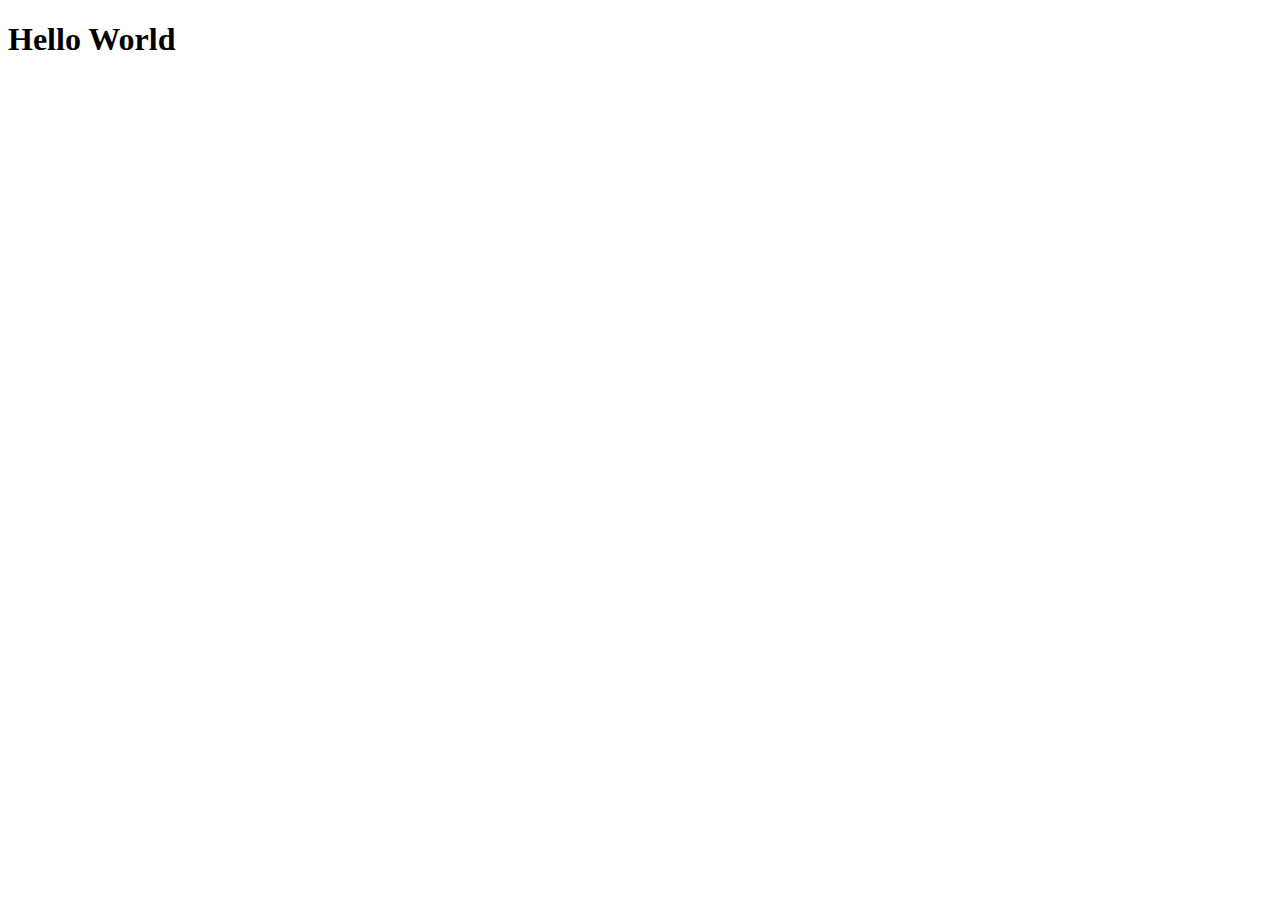
==== index.html @ b76f11d1 "portfolio" ====
<!DOCTYPE html>
<html lang="en">
<head>
    <meta charset="UTF-8">
    <meta http-equiv="X-UA-Compatible" content="IE=edge">
    <meta name="viewport" content="width=device-width, initial-scale=1.0">
    <title>Document</title>
</head>
<body>
   <h1>Hello World</h1> 
</body>
</html>
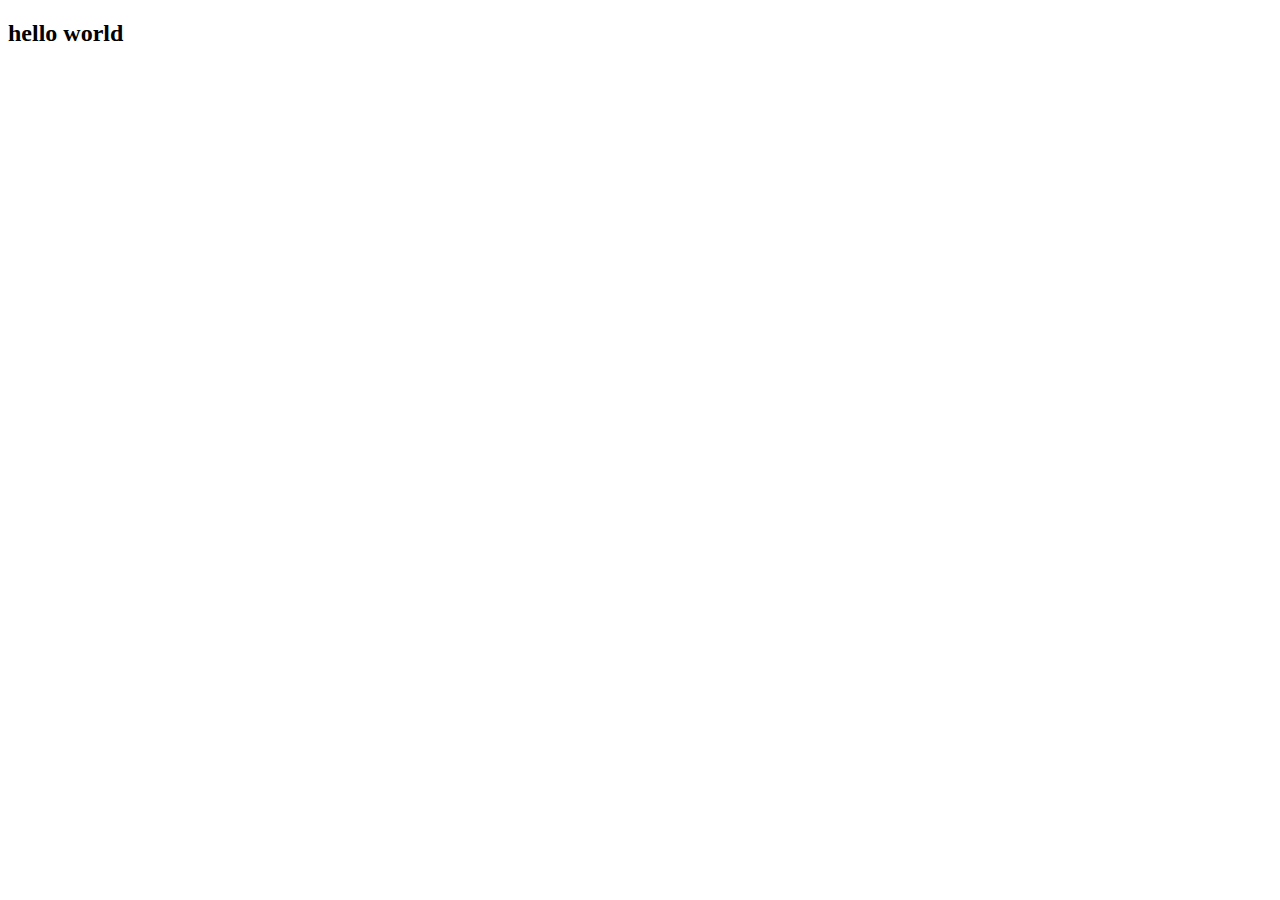
==== commit 3d8aa3a0: "Nilax" ====
--- a/index.html
+++ b/index.html
@@ -7,6 +7,6 @@
     <title>Document</title>
 </head>
 <body>
-   <h1>Hello World</h1> 
+    <h2>hello world</h2>
 </body>
 </html>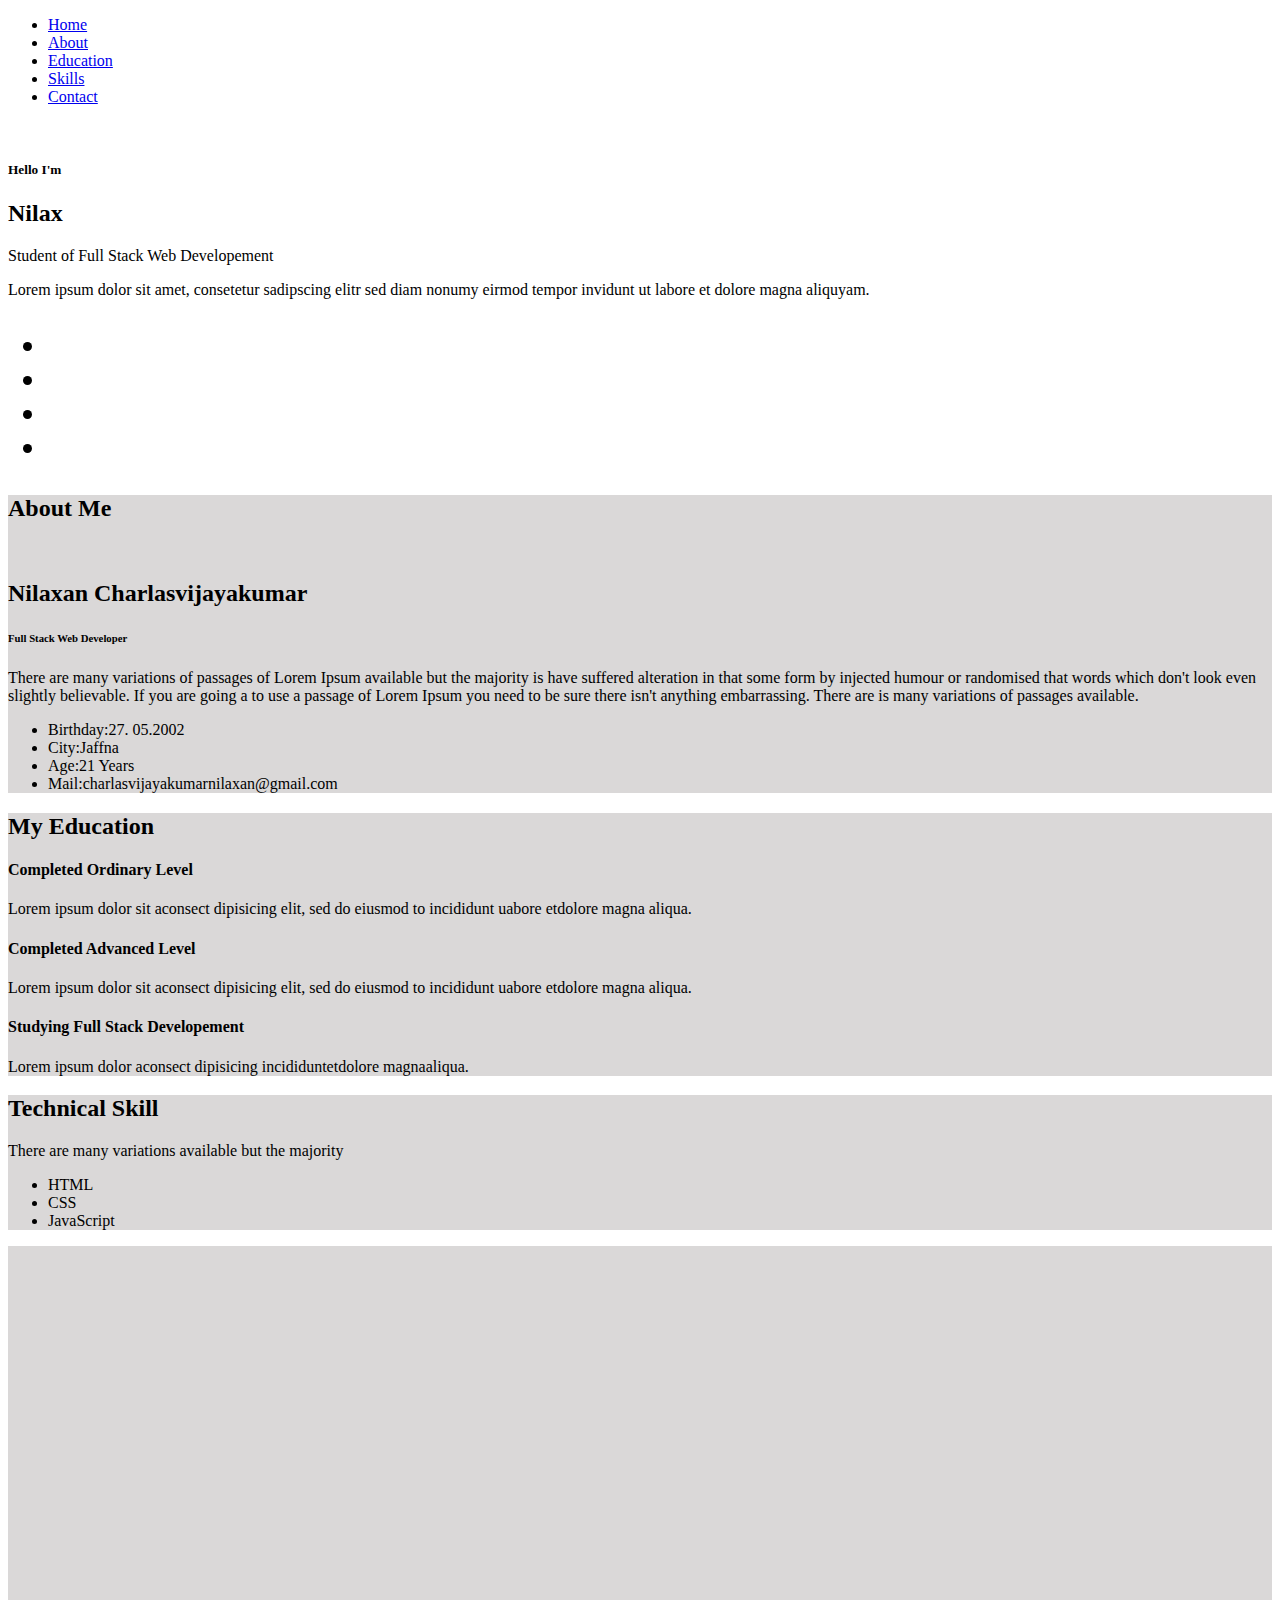
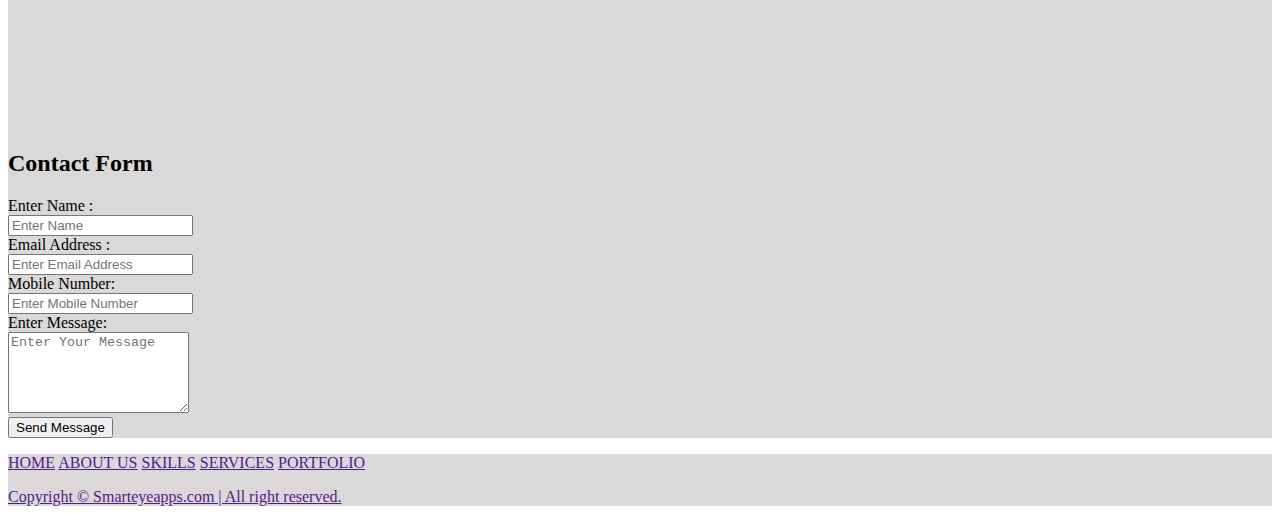
==== commit aaf3e704: "my personal portfolio" ====
--- a/index.html
+++ b/index.html
@@ -1,12 +1,600 @@
 <!DOCTYPE html>
 <html lang="en">
-<head>
-    <meta charset="UTF-8">
-    <meta http-equiv="X-UA-Compatible" content="IE=edge">
-    <meta name="viewport" content="width=device-width, initial-scale=1.0">
-    <title>Document</title>
-</head>
-<body>
-    <h2>hello world</h2>
+    <head>
+        <meta charset="utf-8">
+        <meta name="viewport" content="height=device-height, width=device-width, initial-scale=1.0, minimum-scale=1.0, maximum-scale=1.0, user-scalable=no">
+        <title>Nilaxan portfolio</title>
+        <link rel="shortcut icon" href="assets/images/fav.png" type="image/x-icon">
+        <link href="https://fonts.googleapis.com/css?family=Open+Sans:300,300i,400,400i,600,600i,700,700i,800,800i&display=swap" rel="stylesheet">
+        <link rel="shortcut icon" href="assets/images/fav.jpg">
+        <link rel="stylesheet" href="assets/css/bootstrap.min.css">
+        <link rel="stylesheet" href="assets/css/all.min.css">
+        <link rel="stylesheet" href="assets/css/animate.min.css">
+        <link rel="stylesheet" href="assets/plugins/slider/css/owl.carousel.min.css">
+        <link rel="stylesheet" href="assets/plugins/slider/css/owl.theme.default.css">
+        <link rel="stylesheet" type="text/css" href="assets/css/style.css" />
+    </head>
+    
+        <body">
+           <!--########################### Header Starts Here ###################### -->
+            <div class="home-screen container-fluid">
+              <div class="home-cover">
+                    <div id="menu-jk" class="header">
+                       <div class="container">
+                           <div class="row">
+                               <div class="col-md-3 logo">
+                                   <!-- <img class="logo-wt" src="assets/images/logo.png" alt="">
+                                   <img class="logo-gry" src="assets/images/logo-gray.png" alt="">
+                                    -->
+                                   <a data-toggle="collapse" data-target="#menu" href="#menu"><i class="fas d-block d-md-none small-menu fa-bars"></i></a>
+                               </div>
+                               <div id="menu" class="col-md-9 d-none d-md-block">
+                                   <ul>
+                                       <li><a href="#">Home</a></li>
+                                       <li><a href="#about_us">About </a></li>
+                                       <li><a href="#services">Education</a></li>
+                                       <li><a href="#skills">Skills</a></li>
+                                       <!-- <li><a href="#testimonial">Testimonial</a></li> -->
+                                       <!-- <li><a href="#portfolio">Portfolio</a></li> -->
+                                       <li><a href="#cntact_us">Contact </a></li>
+                                   </ul>
+                               </div>
+                           </div>
+                       </div>
+                   </div>
+                    <div class="container">
+                       <div class="row home-detail">
+                          <div class="col-md-5 animated bounceInLeft hom-img">
+                              <img src="assets/images/DSC_0044.JPG" alt="" style="border-radius: 40px;">
+                          </div>
+                          <div class="col-md-7 animated bounceInRight homexp">
+                               <h5>Hello I'm</h5>
+                               <h2>Nilax</h2>
+                               <span>Student <a > of Full Stack Web Developement</a> </span>
+                               <p>Lorem ipsum dolor sit amet, consetetur sadipscing elitr sed diam nonumy eirmod tempor invidunt ut labore et dolore magna aliquyam.</p>
+                               
+                               <ul class="socil-icon" style="font-size: 30px;">
+                                    <li>
+                                        <a href="https://www.facebook.com/yogeswary.vijayakumar"><i class="fab fa-facebook-f"></i></a>
+                                    </li>
+                                    <li>
+                                        <a href="https://twitter.com/c_nilaxan"><i class="fab fa-twitter"></i></a>
+                                    </li>
+                                    <li>
+                                        <a href="https://www.instagram.com/charlas_nilax/"><i class="fab fa-instagram"></i></a> 
+                                    </li>
+                                     <li>
+                                        <a href="https://medium.com/@charlasvijayakumarnilaxan"><i class="fab fa-medium"></i></a>
+                                    </li>
+                                    <!--<li>
+                                        <a href="#"><i class="fab fa-dribbble"></i></a>
+                                    </li>
+                                    <li>
+                                        <a href="#"><i class="fab fa-behance"></i></a> 
+                                    </li>-->
+                               </ul>
+                           </div>
+                       </div>
+    
+                    </div>
+              </div>
+            </div>
+            
+            <!--########################### About US Starts Here ###################### -->
+            
+            <div id="about_us" class="about-us container-fluid" style="background-color: rgb(218, 216, 216);">
+               <div class="container">
+                   <div class="session-title row">
+                        <h2>About Me</h2>
+                        <!-- <p>There are many variations of passages of Lorem Ipsum available Lorem Ipsum available but the majority</p> -->
+                        <div class="heading-line" ></div>
+                    </div>
+                    <div class="about-row row">
+                       <div class="image-col col-md-4">
+                           <img src="assets/images/DSC_0044.JPG" alt="" style="border-radius: 100px;">
+                           <!-- <button class="btn btn-primary"><i class="fas fa-download"></i> Download CV</button> -->
+                       </div>
+                       <div class="detail-col col-md-8" >
+                           <h2>Nilaxan Charlasvijayakumar</h2>
+                            <h6>Full Stack Web Developer</h6>
+                            <p>There are many variations of passages of Lorem Ipsum available but the majority is have suffered alteration in that some form by injected humour or randomised that words which don't look even slightly believable. If you are going a to use a passage of Lorem Ipsum you need to be sure there isn't anything embarrassing. There are is many variations of passages available.</p>
+                              <div class="row">
+                                <div class="col-md-6 col-12">
+                                    <div class="info-list">
+                                        <ul>
+                                            <li><span>Birthday:</span>27. 05.2002</li>
+                                            <li><span>City:</span>Jaffna</li>
+                                            <!-- <li><span>Study:</span>Cambridge University</li>
+                                            <li><span>Website:</span>www.smarteyeapps.com</li> -->
+                                            <li><span>Age:</span>21 Years</li>
+                                            <li><span>Mail:</span>charlasvijayakumarnilaxan@gmail.com</li>
+                                            
+                                        </ul>
+                                    </div>
+                                </div>
+                                <div class="col-md-6 col-12">
+                                    <div class="info-list">
+                                        <ul>
+                                            <!-- <li><span>Age:</span>21 Years</li> -->
+                                            <!-- <li><span>Degree:</span>Master</li> -->
+                                            <!-- <li><span>Mail:</span>charlasvijayakumarnilaxan@gmail.com</li> -->
+                                            <!-- <li><span>Phone:</span>+01 454 548 4458</li> -->
+                                        </ul>
+                                    </div>
+                                </div>
+                            </div>
+                            
+                            
+                       </div>
+                        
+                        
+                      
+                    </div>
+               </div>    
+                
+            </div>
+            
+               <!--########################### Services Starts Here ###################### -->
+               
+              <div id="services"  class="services container-fluid" style="background-color: rgb(218, 216, 216);">
+               <div class="container">
+                   <div class="session-title row">
+                        <h2>My Education</h2>
+                        <!-- <p>There are many variations of passages of Lorem Ipsum available Lorem Ipsum available but the majority</p> -->
+                        <div class="heading-line"></div>
+                    </div>
+                    <div class="services-row row">
+                        <div class="col-md-4 seric-div">
+                            <div class="service-card">
+                                <i class="fa fa-graduation-cap"></i>
+                                <h4>Completed Ordinary Level</h4>
+                                <p>Lorem ipsum dolor sit aconsect dipisicing elit, sed do eiusmod to incididunt uabore etdolore magna aliqua.</p>
+                            </div>
+                        </div>
+                        <div class="col-md-4 seric-div">
+                            <div class="service-card">
+                               <i class="fa fa-graduation-cap"></i>
+                                <h4>Completed Advanced Level</h4>
+                                <p>Lorem ipsum dolor sit aconsect dipisicing elit, sed do eiusmod to incididunt uabore etdolore magna aliqua.</p>
+                            </div>
+                        </div>
+                        <div class="col-md-4 seric-div">
+                            <div class="service-card">
+                                <i class="fas fa-desktop"></i>
+                                <h4>Studying Full Stack Developement</h4>
+                                <p>Lorem ipsum dolor aconsect dipisicing incididuntetdolore magnaaliqua.</p>
+                            </div>
+                        </div>
+                        
+                        </div>
+                    </div>
+                  </div>
+            </div>
+                   
+            <!--########################### Skills Starts Here ###################### -->
+             
+            <div id="skills" class="skills container-fluid" style="background-color: rgb(218, 216, 216);">
+                <div class="row">
+                    <div class="col-md-6 skii-div tech-skill">
+                        <div class="title">
+                            <h2>Technical Skill</h2>
+                            <p>There are many variations available but the majority</p>
+                        </div>
+                        
+                        <ul>
+                            <li>
+                                <label for="">HTML</label>
+                                    <div class="progress">
+                                      <div class="progress-bar bg-warning" role="progressbar" style="width: 95%" aria-valuenow="95" aria-valuemin="0" aria-valuemax="100"></div>
+                                    </div>
+                            </li>
+                             <li>
+                                <label for="">CSS</label>
+                                    <div class="progress">
+                                      <div class="progress-bar bg-warning" role="progressbar" style="width: 75%" aria-valuenow="75" aria-valuemin="0" aria-valuemax="100"></div>
+                                    </div>
+                            </li>
+                             <li>
+                                <label for="">JavaScript</label>
+                                    <div class="progress">
+                                      <div class="progress-bar bg-warning" role="progressbar" style="width: 55%" aria-valuenow="55" aria-valuemin="0" aria-valuemax="100"></div>
+                                    </div>
+                            </li>
+                             <!-- <li>
+                                <label for="">PHP / MYSQL</label>
+                                    <div class="progress">
+                                      <div class="progress-bar bg-warning" role="progressbar" style="width: 65%" aria-valuenow="65" aria-valuemin="0" aria-valuemax="100"></div>
+                                    </div>
+                            </li> -->
+                             
+                        </ul>
+                    </div>
+                    <!-- <div class="col-md-6 skii-div pro-skill">
+                        <div class="title">
+                            <h2>Technical Skill</h2>
+                            <p>Professional Skills</p>
+                        </div>
+                         <ul>
+                            <li>
+                                <label for="">Photoshop</label>
+                                <div class="progress">
+                                  <div class="progress-bar bg-warning progress-bar-striped" role="progressbar" style="width: 90%" aria-valuenow="90" aria-valuemin="0" aria-valuemax="100"></div>
+                                </div>
+                            </li>
+                             <li>
+                                <label for="">Illustrator</label>
+                                <div class="progress">
+                                  <div class="progress-bar bg-warning progress-bar-striped" role="progressbar" style="width: 80%" aria-valuenow="80" aria-valuemin="0" aria-valuemax="100"></div>
+                                </div>
+                            </li>
+                             <li>
+                                <label for="">AngularJS</label>
+                                <div class="progress">
+                                  <div class="progress-bar bg-warning progress-bar-striped" role="progressbar" style="width: 60%" aria-valuenow="60" aria-valuemin="0" aria-valuemax="100"></div>
+                                </div>
+                            </li>
+                             <li>
+                                <label for="">PHP</label>
+                                <div class="progress">
+                                  <div class="progress-bar bg-warning progress-bar-striped" role="progressbar" style="width: 70%" aria-valuenow="70" aria-valuemin="0" aria-valuemax="100"></div>
+                                </div>
+                            </li>
+                        </ul>
+                    </div> -->
+                </div>
+            </div>  
+                   
+             <!--  ************************* Testimonial  Starts Here ************************** -->
+    
+         <!-- <section id="testimonial" class="customer-serv">
+                <div class="container">
+                    <div class="row session-title">
+                        <h2>Happy Customers</h2>
+                       
+                    </div>
+        
+                    <div class="row ro-clo">
+                        <div data-anijs="if: scroll, on: window, do: bounceInLeft animated, before: scrollReveal" class="col-12  col-md-6 col-lg-4">
+                            <div class="shado-2 card-b">
+                                <p>Classic Aqua water purify is good.Because its cure our purify that is called  health and gives good life. I suggest classic aqua for its best purify of water</p>
+                            </div>
+                            <div class="cust-det row">
+                                <div class="col-sm-3 col-3 img-circl">
+                                    <img alt="" src="assets/images/testimonial/member-01.jpg">
+                                </div>
+                                <div class="col-sm-5 col-5 an-mtc no-padding">
+                                    <b>Sarath Ali</b>
+                                    <p>(Sales Agent)</p>
+                                </div>
+                                <div class="col-sm-4 col-4 star-par">
+                                    <ul class="stars">
+                                        <li><i class="fa fa-star"></i></li>
+                                        <li><i class="fa fa-star"></i></li>
+                                        <li><i class="fa fa-star"></i></li>
+                                        <li><i class="fa fa-star"></i></li>
+                                        <li><i class="fa fa-star"></i></li>
+                                    </ul>
+                                </div>
+                            </div>
+                        </div>
+                        <div class="col-12  col-md-6 col-lg-4">
+                            <div class="shado-2 card-b">
+                                <p> have use this product at my home last 1 and half year of this. This product quality is good.Its good quality product for use it can improve water Quality.
+                                </p>
+                            </div>
+                            <div class="cust-det row">
+                                <div class="col-sm-3 col-3 img-circl">
+                                    <img alt="" src="assets/images/testimonial/member-02.jpg">
+                                </div>
+                                <div class="col-sm-5 col-5 an-mtc no-padding">
+                                    <b>Binny Aderson</b>
+                                    <p>(Sales Agent)</p>
+                                </div>
+                                <div class="col-sm-4  col-4 star-par">
+                                    <ul class="stars">
+                                        <li><i class="fa fa-star"></i></li>
+                                        <li><i class="fa fa-star"></i></li>
+                                        <li><i class="fa fa-star"></i></li>
+                                        <li><i class="fa fa-star"></i></li>
+                                        <li><i class="fa fa-star"></i></li>
+                                    </ul>
+                                </div>
+                            </div>
+                        </div>
+                        <div data-anijs="if: scroll, on: window, do: bounceInRight animated, before: scrollReveal" class="col-12  col-md-6 col-lg-4">
+                            <div class="shado-2 card-b">
+                                <p>Very essensial product.it is clean and helthy water is mutually most important so that acqa is fufil its quality.our life now a days very tressful and restless</p>
+                            </div>
+                            <div class="cust-det row">
+                                <div class="col-sm-3 col-3 img-circl">
+                                    <img alt="" src="assets/images/testimonial/member-03.jpg">
+                                </div>
+                                <div class="col-sm-5 col-5 an-mtc no-padding">
+                                    <b>Arjun Samluel</b>
+                                    <p>(Sales Agent)</p>
+                                </div>
+                                <div class="col-sm-4 col-4 star-par">
+                                    <ul class="stars">
+                                        <li><i class="fa fa-star"></i></li>
+                                        <li><i class="fa fa-star"></i></li>
+                                        <li><i class="fa fa-star"></i></li>
+                                        <li><i class="fa fa-star"></i></li>
+                                        <li><i class="fa fa-star"></i></li>
+                                    </ul>
+                                </div>
+                            </div>
+                        </div>
+                    </div>
+        
+                </div>
+        
+            </section>   
+                   -->
+        
+                  
+         <!--*************** Pricing Starts Here ***************-->
+           <!-- <div id="generic_price_table">
+           <section class="container-fluid price-tab">
+               <div class="container">
+                    <div class="row session-title">
+                       <h2>Our Attractive Pricing</h2>
+                       <p>There are many variations of passages of Lorem Ipsum available, but the majority have suffered</p>
+                   </div>
+               </div>
+               <div class="container">
+    
+                   <!BLOCK ROW START-->
+                   <!-- <div class="row price-row">
+                       <div class="col-md-4">
+    
+                           <!PRICE CONTENT START-->
+                           <!-- <div class="generic_content clearfix nnj"> -->
+    
+                               <!--HEAD PRICE DETAIL START-->
+                               <!-- <div class="generic_head_price clearfix"> -->
+    
+                                   <!--HEAD CONTENT START-->
+                                   <!-- <div class="generic_head_content clearfix"> -->
+    
+                                       <!--HEAD START-->
+                                       <!-- <div class="head_bg"></div>
+                                       <div class="head">
+                                           <span>Basic</span>
+                                       </div>
+                                       //HEAD END
+    
+                                   </div> -->
+                                   <!--//HEAD CONTENT END-->
+    
+                                   <!--PRICE START-->
+                                   <!-- <div class="generic_price_tag clearfix">
+                                       <span class="price">
+                                           <span class="sign">$</span>
+                                           <span class="currency">99</span>
+                                           <span class="cent">.99</span>
+                                           <span class="month">/MON</span>
+                                       </span>
+                                   </div> -->
+                                   <!--//PRICE END-->
+    
+                               <!-- </div> -->
+                               <!--//HEAD PRICE DETAIL END-->
+    
+                               <!--FEATURE LIST START-->
+                               <!-- <div class="generic_feature_list">
+                                   <ul>
+                                       <li><span>2GB</span> Bandwidth</li>
+                                       <li><span>150GB</span> Storage</li>
+                                       <li><span>12</span> Accounts</li>
+                                       <li><span>7</span> Host Domain</li>
+                                       <li><span>24/7</span> Support</li>
+                                   </ul>
+                               </div> -->
+                               <!--//FEATURE LIST END-->
+    
+                               <!--BUTTON START-->
+                               <!-- <div class="generic_price_btn clearfix">
+                                   <a class="" href="">Sign up</a>
+                               </div> -->
+                               <!--//BUTTON END-->
+    
+                           <!-- </div> -->
+                           <!--//PRICE CONTENT END-->
+    
+                       <!-- </div>
+    
+                       <div class="col-md-4"> -->
+    
+                           <!--PRICE CONTENT START-->
+                           <!-- <div class="generic_content active clearfix nnj"> -->
+    
+                               <!--HEAD PRICE DETAIL START-->
+                               <!-- <div class="generic_head_price clearfix"> -->
+    
+                                   <!--HEAD CONTENT START-->
+                                   <!-- <div class="generic_head_content clearfix"> -->
+    
+                                       <!--HEAD START-->
+                                       <!-- <div class="head_bg"></div>
+                                       <div class="head">
+                                           <span>Standard</span>
+                                       </div>
+                                       //HEAD END -->
+    
+                                   <!-- </div> -->
+                                   <!--//HEAD CONTENT END-->
+    
+                                   <!--PRICE START-->
+                                   <!-- <div class="generic_price_tag clearfix">
+                                       <span class="price">
+                                           <span class="sign">$</span>
+                                           <span class="currency">199</span>
+                                           <span class="cent">.99</span>
+                                           <span class="month">/MON</span>
+                                       </span>
+                                   </div> -->
+                                   <!--//PRICE END-->
+    
+                               <!-- </div> -->
+                               <!--//HEAD PRICE DETAIL END-->
+    
+                               <!--FEATURE LIST START-->
+                               <!-- <div class="generic_feature_list">
+                                   <ul>
+                                       <li><span>2GB</span> Bandwidth</li>
+                                       <li><span>150GB</span> Storage</li>
+                                       <li><span>12</span> Accounts</li>
+                                       <li><span>7</span> Host Domain</li>
+                                       <li><span>24/7</span> Support</li>
+                                   </ul>
+                               </div> -->
+                               <!--//FEATURE LIST END-->
+    
+                               <!--BUTTON START-->
+                               <!-- <div class="generic_price_btn clearfix">
+                                   <a class="" href="">Sign up</a>
+                               </div> -->
+                               <!--//BUTTON END-->
+    <!-- 
+                           </div> -->
+                           <!--//PRICE CONTENT END-->
+    
+                      
+                  
+                  
+                   
+      
+        
+        <!--  ************************* Gallery Starts Here ************************** -->
+            <!-- <div id="portfolio" class="gallery">    
+               <div class="container">
+                  <div class="session-title row">
+                        <h2>Portfolio</h2>
+                        <p>Take a look at some of our latest work</p>
+                        <div class="heading-line"></div>
+                    </div>
+                  <div class="row">
+                    
+    
+            <div class="gallery-filter d-none d-sm-block">
+                <button class="btn btn-default filter-button" data-filter="all">All</button>
+                <button class="btn btn-default filter-button" data-filter="hdpe">Finance</button>
+                <button class="btn btn-default filter-button" data-filter="sprinkle">Digital Marketing</button>
+                <button class="btn btn-default filter-button" data-filter="spray"> Money</button>
+                <button class="btn btn-default filter-button" data-filter="irrigation">Business Alaysis</button>
+            </div>
+            <br/>
+    
+    
+    
+                <div class="gallery_product col-lg-3 col-md-3 col-sm-4 col-xs-6 filter hdpe">
+                    <img src="assets/images/gallery/gallery_01.jpg" class="img-responsive">
+                </div>
+    
+                <div class="gallery_product col-lg-3 col-md-3 col-sm-4 col-xs-6 filter sprinkle">
+                    <img src="assets/images/gallery/gallery_02.jpg" class="img-responsive">
+                </div>
+    
+                <div class="gallery_product col-lg-3 col-md-3 col-sm-4 col-xs-6 filter hdpe">
+                    <img src="assets/images/gallery/gallery_03.jpg" class="img-responsive">
+                </div>
+    
+                <div class="gallery_product col-lg-3 col-md-3 col-sm-4 col-xs-6 filter irrigation">
+                    <img src="assets/images/gallery/gallery_04.jpg" class="img-responsive">
+                </div>
+    
+                <div class="gallery_product col-lg-3 col-md-3 col-sm-4 col-xs-6 filter spray">
+                    <img src="assets/images/gallery/gallery_05.jpg" class="img-responsive">
+                </div>
+    
+              
+    
+                <div class="gallery_product col-lg-3 col-md-3 col-sm-4 col-xs-6 filter spray">
+                    <img src="assets/images/gallery/gallery_06.jpg" class="img-responsive">
+                </div>
+    
+                <div class="gallery_product col-lg-3 col-md-3 col-sm-4 col-xs-6 filter irrigation">
+                    <img src="assets/images/gallery/gallery_09.jpg" class="img-responsive">
+                </div>
+    
+                <div class="gallery_product col-lg-3 col-md-4 col-sm-3 col-xs-6 filter irrigation">
+                    <img src="assets/images/gallery/gallery_08.jpg" class="img-responsive">
+                </div>
+    
+                
+            </div>
+        </div>
+           
+           
+           </div> -->
+            <!-- ######## Gallery End ####### -->    
+            
+              
+                 <!--  ************************* Contact  Starts Here ************************** -->
+                                          
+        <section id="cntact_us" class="contact-us-single" style="background-color: rgb(218, 216, 216);">
+            <div class="row no-margin">
+                <div class="col-sm-6 no-padding">
+                     <iframe style="width:100%" src="https://www.google.com/maps/embed?pb=!1m14!1m12!1m3!1d249759.19784092825!2d79.10145254589841!3d12.009924873581818!2m3!1f0!2f0!3f0!3m2!1i1024!2i768!4f13.1!5e0!3m2!1sen!2sin!4v1448883859107"  height="480" frameborder="0" style="border:0" allowfullscreen></iframe>
+                </div>
+                <div  class="col-sm-6 cop-ck">
+                    <h2 >Contact Form</h2>
+                        <div class="row cf-ro">
+                            <div  class="col-sm-3"><label>Enter Name :</label></div>
+                            <div class="col-sm-8"><input type="text" placeholder="Enter Name" name="name" class="form-control input-sm"  ></div>
+                        </div>
+                        <div  class="row cf-ro">
+                            <div  class="col-sm-3"><label>Email Address :</label></div>
+                            <div class="col-sm-8"><input type="text" name="name" placeholder="Enter Email Address" class="form-control input-sm"  ></div>
+                        </div>
+                         <div  class="row cf-ro">
+                            <div  class="col-sm-3"><label>Mobile Number:</label></div>
+                            <div class="col-sm-8"><input type="text" name="name" placeholder="Enter Mobile Number" class="form-control input-sm"  ></div>
+                        </div>
+                         <div  class="row cf-ro">
+                            <div  class="col-sm-3"><label>Enter  Message:</label></div>
+                            <div class="col-sm-8">
+                              <textarea rows="5" placeholder="Enter Your Message" class="form-control input-sm"></textarea>
+                            </div>
+                        </div>
+                         <div  class="row cf-ro">
+                            <div  class="col-sm-3"><label></label></div>
+                            <div class="col-sm-8">
+                             <button class="btn btn-primary btn-sm">Send Message</button>
+                            </div>
+                    </div>
+                </div>
+            </div>
+        </section>   
+        
+                              
+        <!--  ************************* Footer  Starts Here ************************** -->
+    
+        <footer class="container-fluid footer" style="background-color: rgb(218, 216, 216);">
+            <div class="container">
+                <div class="row footerro">
+                    <span class="tt"></span>
+                    <p> 
+                        <span><a href="">HOME</a></span>
+                        <span><a href="">ABOUT US</a></span>
+                        <span><a href="">SKILLS</a></span>
+                        <span><a href="">SERVICES</a></span>
+                        <span><a href="">PORTFOLIO</a></span>
+                     </p>
+                    <a href="">Copyright © Smarteyeapps.com | All right reserved.</a>
+                </div>
+            </div>
+        </footer>                                                                                                                                          
+                    
+            
+        </body>
+    
+    
+        <script src="assets/js/jquery-3.2.1.min.js"></script>
+        <script src="assets/js/popper.min.js"></script>
+        <script src="assets/js/bootstrap.min.js"></script>
+        <script src="assets/plugins/scroll-fixed/jquery-scrolltofixed-min.js"></script>
+        <script src="assets/plugins/slider/js/owl.carousel.min.js"></script>
+        <script src="assets/js/script.js"></script>
 </body>
 </html>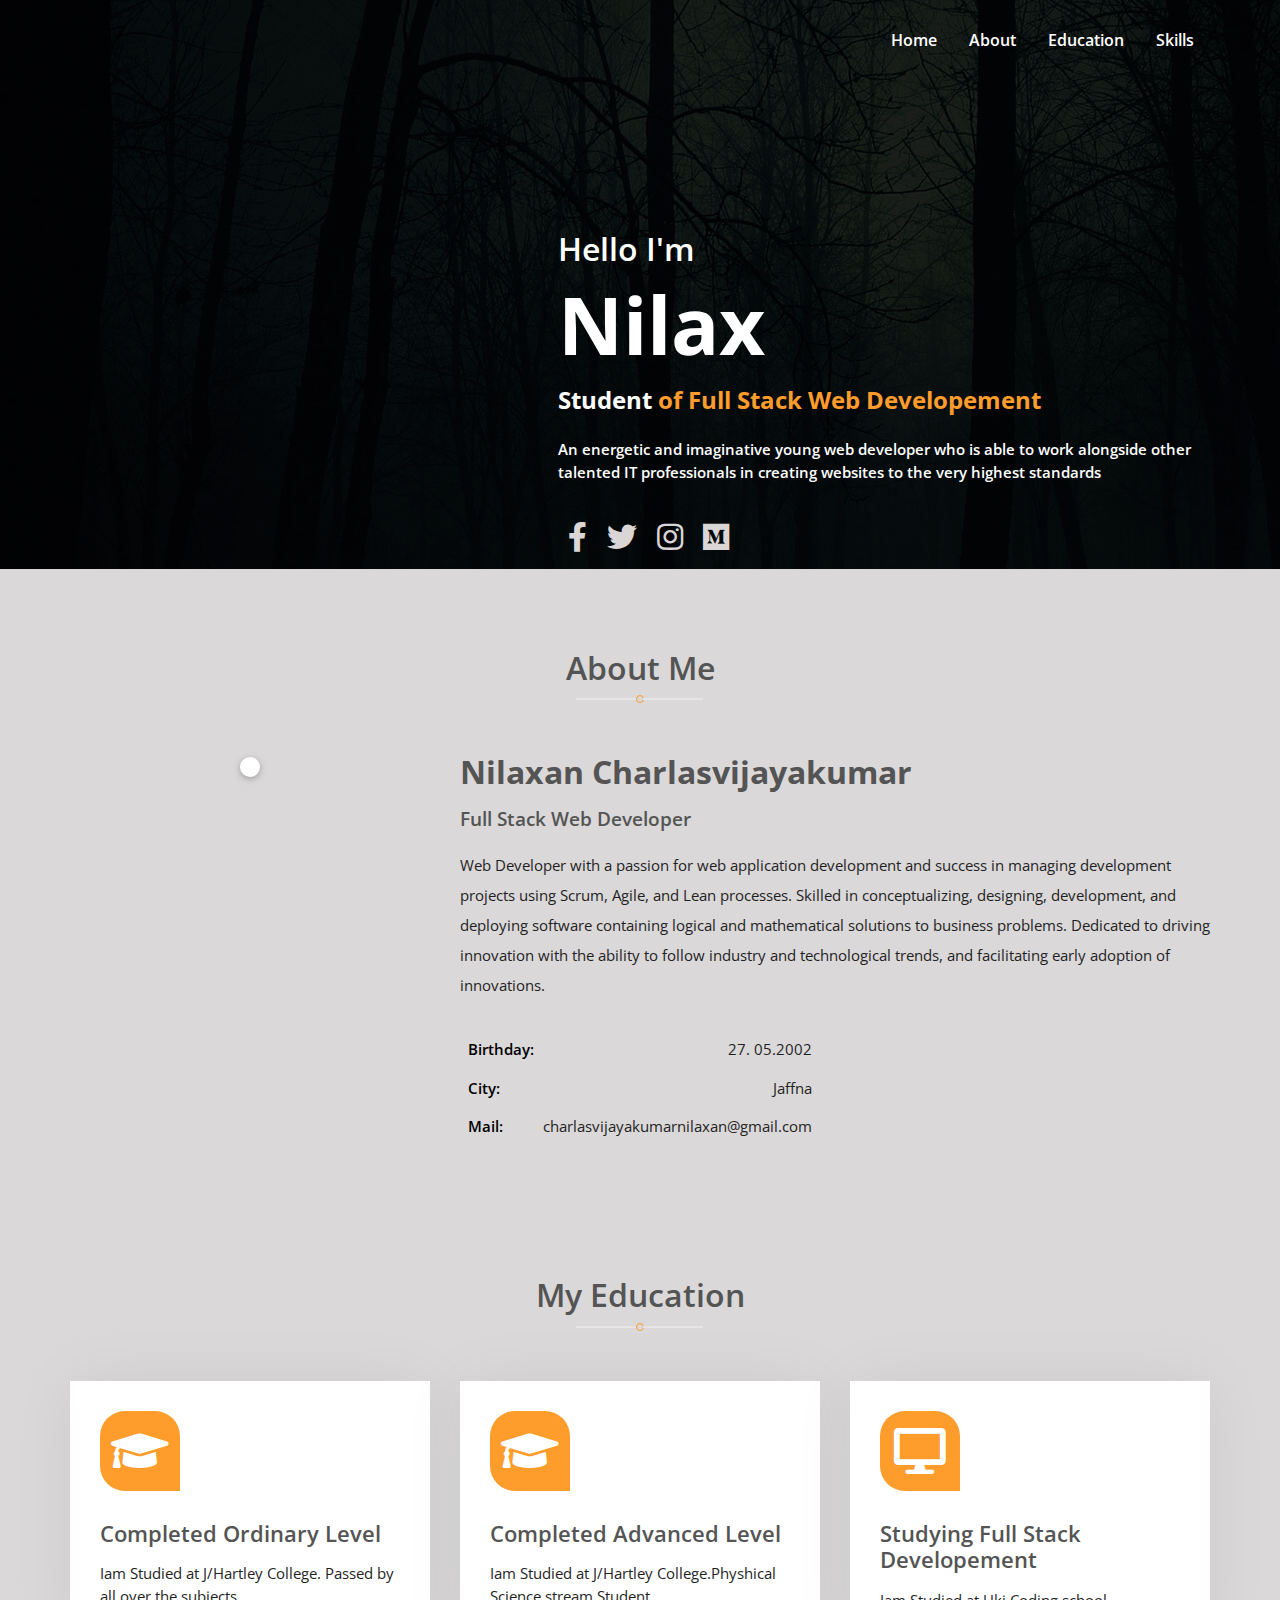
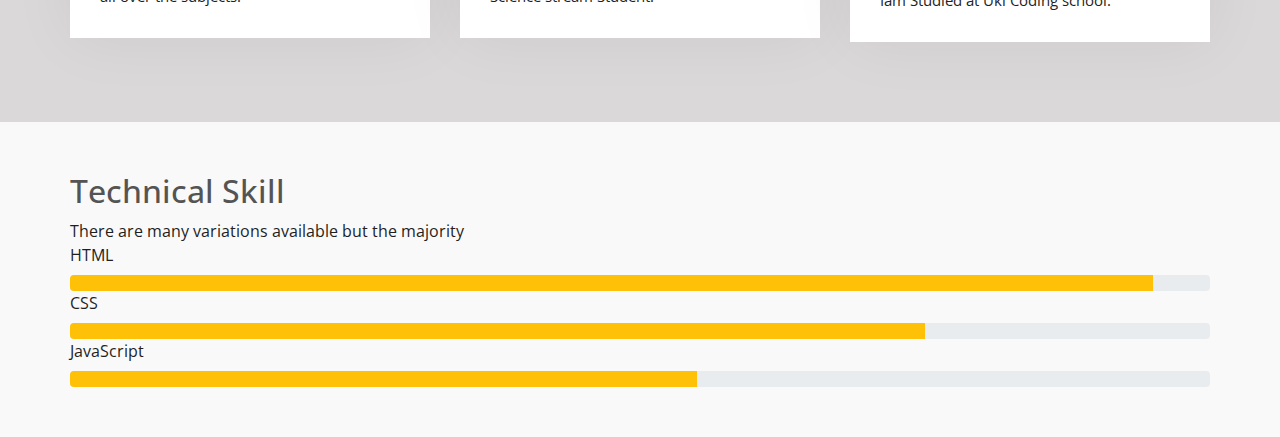
==== commit 22ac0cd8: "some changes" ====
--- a/index.html
+++ b/index.html
@@ -34,10 +34,7 @@
                                        <li><a href="#about_us">About </a></li>
                                        <li><a href="#services">Education</a></li>
                                        <li><a href="#skills">Skills</a></li>
-                                       <!-- <li><a href="#testimonial">Testimonial</a></li> -->
-                                       <!-- <li><a href="#portfolio">Portfolio</a></li> -->
-                                       <li><a href="#cntact_us">Contact </a></li>
-                                   </ul>
+                                                                       </ul>
                                </div>
                            </div>
                        </div>
@@ -51,7 +48,9 @@
                                <h5>Hello I'm</h5>
                                <h2>Nilax</h2>
                                <span>Student <a > of Full Stack Web Developement</a> </span>
-                               <p>Lorem ipsum dolor sit amet, consetetur sadipscing elitr sed diam nonumy eirmod tempor invidunt ut labore et dolore magna aliquyam.</p>
+                               <p>An energetic and imaginative young web developer who is able to
+                                work alongside other talented IT professionals in creating websites
+                                to the very highest standards</p>
                                
                                <ul class="socil-icon" style="font-size: 30px;">
                                     <li>
@@ -97,16 +96,15 @@
                        <div class="detail-col col-md-8" >
                            <h2>Nilaxan Charlasvijayakumar</h2>
                             <h6>Full Stack Web Developer</h6>
-                            <p>There are many variations of passages of Lorem Ipsum available but the majority is have suffered alteration in that some form by injected humour or randomised that words which don't look even slightly believable. If you are going a to use a passage of Lorem Ipsum you need to be sure there isn't anything embarrassing. There are is many variations of passages available.</p>
+                            <p>Web Developer with a passion for web application development and success in managing development projects using Scrum, Agile, and Lean processes. Skilled in conceptualizing, designing, development, and deploying software containing logical and mathematical solutions to business problems. Dedicated to driving innovation with the ability to follow industry and technological trends, and facilitating early adoption of innovations.</p>
                               <div class="row">
                                 <div class="col-md-6 col-12">
                                     <div class="info-list">
                                         <ul>
                                             <li><span>Birthday:</span>27. 05.2002</li>
                                             <li><span>City:</span>Jaffna</li>
-                                            <!-- <li><span>Study:</span>Cambridge University</li>
-                                            <li><span>Website:</span>www.smarteyeapps.com</li> -->
-                                            <li><span>Age:</span>21 Years</li>
+                                           
+                                            
                                             <li><span>Mail:</span>charlasvijayakumarnilaxan@gmail.com</li>
                                             
                                         </ul>
@@ -114,12 +112,7 @@
                                 </div>
                                 <div class="col-md-6 col-12">
                                     <div class="info-list">
-                                        <ul>
-                                            <!-- <li><span>Age:</span>21 Years</li> -->
-                                            <!-- <li><span>Degree:</span>Master</li> -->
-                                            <!-- <li><span>Mail:</span>charlasvijayakumarnilaxan@gmail.com</li> -->
-                                            <!-- <li><span>Phone:</span>+01 454 548 4458</li> -->
-                                        </ul>
+                                       
                                     </div>
                                 </div>
                             </div>
@@ -148,21 +141,21 @@
                             <div class="service-card">
                                 <i class="fa fa-graduation-cap"></i>
                                 <h4>Completed Ordinary Level</h4>
-                                <p>Lorem ipsum dolor sit aconsect dipisicing elit, sed do eiusmod to incididunt uabore etdolore magna aliqua.</p>
+                                <p>Iam Studied at J/Hartley College. Passed by all over the subjects.</p>
                             </div>
                         </div>
                         <div class="col-md-4 seric-div">
                             <div class="service-card">
                                <i class="fa fa-graduation-cap"></i>
                                 <h4>Completed Advanced Level</h4>
-                                <p>Lorem ipsum dolor sit aconsect dipisicing elit, sed do eiusmod to incididunt uabore etdolore magna aliqua.</p>
+                                <p>Iam Studied at J/Hartley College.Physhical Science stream Student.</p>
                             </div>
                         </div>
                         <div class="col-md-4 seric-div">
                             <div class="service-card">
                                 <i class="fas fa-desktop"></i>
                                 <h4>Studying Full Stack Developement</h4>
-                                <p>Lorem ipsum dolor aconsect dipisicing incididuntetdolore magnaaliqua.</p>
+                                <p>Iam Studied at Uki Coding school.</p>
                             </div>
                         </div>
                         
@@ -173,9 +166,8 @@
                    
             <!--########################### Skills Starts Here ###################### -->
              
-            <div id="skills" class="skills container-fluid" style="background-color: rgb(218, 216, 216);">
-                <div class="row">
-                    <div class="col-md-6 skii-div tech-skill">
+            <div id="services"  class="services container-fluid" ">
+                <div class="container">
                         <div class="title">
                             <h2>Technical Skill</h2>
                             <p>There are many variations available but the majority</p>
@@ -200,391 +192,13 @@
                                       <div class="progress-bar bg-warning" role="progressbar" style="width: 55%" aria-valuenow="55" aria-valuemin="0" aria-valuemax="100"></div>
                                     </div>
                             </li>
-                             <!-- <li>
-                                <label for="">PHP / MYSQL</label>
-                                    <div class="progress">
-                                      <div class="progress-bar bg-warning" role="progressbar" style="width: 65%" aria-valuenow="65" aria-valuemin="0" aria-valuemax="100"></div>
-                                    </div>
-                            </li> -->
+                             
                              
                         </ul>
                     </div>
-                    <!-- <div class="col-md-6 skii-div pro-skill">
-                        <div class="title">
-                            <h2>Technical Skill</h2>
-                            <p>Professional Skills</p>
-                        </div>
-                         <ul>
-                            <li>
-                                <label for="">Photoshop</label>
-                                <div class="progress">
-                                  <div class="progress-bar bg-warning progress-bar-striped" role="progressbar" style="width: 90%" aria-valuenow="90" aria-valuemin="0" aria-valuemax="100"></div>
-                                </div>
-                            </li>
-                             <li>
-                                <label for="">Illustrator</label>
-                                <div class="progress">
-                                  <div class="progress-bar bg-warning progress-bar-striped" role="progressbar" style="width: 80%" aria-valuenow="80" aria-valuemin="0" aria-valuemax="100"></div>
-                                </div>
-                            </li>
-                             <li>
-                                <label for="">AngularJS</label>
-                                <div class="progress">
-                                  <div class="progress-bar bg-warning progress-bar-striped" role="progressbar" style="width: 60%" aria-valuenow="60" aria-valuemin="0" aria-valuemax="100"></div>
-                                </div>
-                            </li>
-                             <li>
-                                <label for="">PHP</label>
-                                <div class="progress">
-                                  <div class="progress-bar bg-warning progress-bar-striped" role="progressbar" style="width: 70%" aria-valuenow="70" aria-valuemin="0" aria-valuemax="100"></div>
-                                </div>
-                            </li>
-                        </ul>
-                    </div> -->
-                </div>
-            </div>  
-                   
-             <!--  ************************* Testimonial  Starts Here ************************** -->
-    
-         <!-- <section id="testimonial" class="customer-serv">
-                <div class="container">
-                    <div class="row session-title">
-                        <h2>Happy Customers</h2>
-                       
-                    </div>
-        
-                    <div class="row ro-clo">
-                        <div data-anijs="if: scroll, on: window, do: bounceInLeft animated, before: scrollReveal" class="col-12  col-md-6 col-lg-4">
-                            <div class="shado-2 card-b">
-                                <p>Classic Aqua water purify is good.Because its cure our purify that is called  health and gives good life. I suggest classic aqua for its best purify of water</p>
-                            </div>
-                            <div class="cust-det row">
-                                <div class="col-sm-3 col-3 img-circl">
-                                    <img alt="" src="assets/images/testimonial/member-01.jpg">
-                                </div>
-                                <div class="col-sm-5 col-5 an-mtc no-padding">
-                                    <b>Sarath Ali</b>
-                                    <p>(Sales Agent)</p>
-                                </div>
-                                <div class="col-sm-4 col-4 star-par">
-                                    <ul class="stars">
-                                        <li><i class="fa fa-star"></i></li>
-                                        <li><i class="fa fa-star"></i></li>
-                                        <li><i class="fa fa-star"></i></li>
-                                        <li><i class="fa fa-star"></i></li>
-                                        <li><i class="fa fa-star"></i></li>
-                                    </ul>
-                                </div>
-                            </div>
-                        </div>
-                        <div class="col-12  col-md-6 col-lg-4">
-                            <div class="shado-2 card-b">
-                                <p> have use this product at my home last 1 and half year of this. This product quality is good.Its good quality product for use it can improve water Quality.
-                                </p>
-                            </div>
-                            <div class="cust-det row">
-                                <div class="col-sm-3 col-3 img-circl">
-                                    <img alt="" src="assets/images/testimonial/member-02.jpg">
-                                </div>
-                                <div class="col-sm-5 col-5 an-mtc no-padding">
-                                    <b>Binny Aderson</b>
-                                    <p>(Sales Agent)</p>
-                                </div>
-                                <div class="col-sm-4  col-4 star-par">
-                                    <ul class="stars">
-                                        <li><i class="fa fa-star"></i></li>
-                                        <li><i class="fa fa-star"></i></li>
-                                        <li><i class="fa fa-star"></i></li>
-                                        <li><i class="fa fa-star"></i></li>
-                                        <li><i class="fa fa-star"></i></li>
-                                    </ul>
-                                </div>
-                            </div>
-                        </div>
-                        <div data-anijs="if: scroll, on: window, do: bounceInRight animated, before: scrollReveal" class="col-12  col-md-6 col-lg-4">
-                            <div class="shado-2 card-b">
-                                <p>Very essensial product.it is clean and helthy water is mutually most important so that acqa is fufil its quality.our life now a days very tressful and restless</p>
-                            </div>
-                            <div class="cust-det row">
-                                <div class="col-sm-3 col-3 img-circl">
-                                    <img alt="" src="assets/images/testimonial/member-03.jpg">
-                                </div>
-                                <div class="col-sm-5 col-5 an-mtc no-padding">
-                                    <b>Arjun Samluel</b>
-                                    <p>(Sales Agent)</p>
-                                </div>
-                                <div class="col-sm-4 col-4 star-par">
-                                    <ul class="stars">
-                                        <li><i class="fa fa-star"></i></li>
-                                        <li><i class="fa fa-star"></i></li>
-                                        <li><i class="fa fa-star"></i></li>
-                                        <li><i class="fa fa-star"></i></li>
-                                        <li><i class="fa fa-star"></i></li>
-                                    </ul>
-                                </div>
-                            </div>
-                        </div>
-                    </div>
-        
-                </div>
-        
-            </section>   
-                   -->
-        
-                  
-         <!--*************** Pricing Starts Here ***************-->
-           <!-- <div id="generic_price_table">
-           <section class="container-fluid price-tab">
-               <div class="container">
-                    <div class="row session-title">
-                       <h2>Our Attractive Pricing</h2>
-                       <p>There are many variations of passages of Lorem Ipsum available, but the majority have suffered</p>
-                   </div>
-               </div>
-               <div class="container">
-    
-                   <!BLOCK ROW START-->
-                   <!-- <div class="row price-row">
-                       <div class="col-md-4">
-    
-                           <!PRICE CONTENT START-->
-                           <!-- <div class="generic_content clearfix nnj"> -->
-    
-                               <!--HEAD PRICE DETAIL START-->
-                               <!-- <div class="generic_head_price clearfix"> -->
-    
-                                   <!--HEAD CONTENT START-->
-                                   <!-- <div class="generic_head_content clearfix"> -->
-    
-                                       <!--HEAD START-->
-                                       <!-- <div class="head_bg"></div>
-                                       <div class="head">
-                                           <span>Basic</span>
-                                       </div>
-                                       //HEAD END
-    
-                                   </div> -->
-                                   <!--//HEAD CONTENT END-->
-    
-                                   <!--PRICE START-->
-                                   <!-- <div class="generic_price_tag clearfix">
-                                       <span class="price">
-                                           <span class="sign">$</span>
-                                           <span class="currency">99</span>
-                                           <span class="cent">.99</span>
-                                           <span class="month">/MON</span>
-                                       </span>
-                                   </div> -->
-                                   <!--//PRICE END-->
-    
-                               <!-- </div> -->
-                               <!--//HEAD PRICE DETAIL END-->
-    
-                               <!--FEATURE LIST START-->
-                               <!-- <div class="generic_feature_list">
-                                   <ul>
-                                       <li><span>2GB</span> Bandwidth</li>
-                                       <li><span>150GB</span> Storage</li>
-                                       <li><span>12</span> Accounts</li>
-                                       <li><span>7</span> Host Domain</li>
-                                       <li><span>24/7</span> Support</li>
-                                   </ul>
-                               </div> -->
-                               <!--//FEATURE LIST END-->
-    
-                               <!--BUTTON START-->
-                               <!-- <div class="generic_price_btn clearfix">
-                                   <a class="" href="">Sign up</a>
-                               </div> -->
-                               <!--//BUTTON END-->
-    
-                           <!-- </div> -->
-                           <!--//PRICE CONTENT END-->
-    
-                       <!-- </div>
-    
-                       <div class="col-md-4"> -->
-    
-                           <!--PRICE CONTENT START-->
-                           <!-- <div class="generic_content active clearfix nnj"> -->
-    
-                               <!--HEAD PRICE DETAIL START-->
-                               <!-- <div class="generic_head_price clearfix"> -->
-    
-                                   <!--HEAD CONTENT START-->
-                                   <!-- <div class="generic_head_content clearfix"> -->
-    
-                                       <!--HEAD START-->
-                                       <!-- <div class="head_bg"></div>
-                                       <div class="head">
-                                           <span>Standard</span>
-                                       </div>
-                                       //HEAD END -->
-    
-                                   <!-- </div> -->
-                                   <!--//HEAD CONTENT END-->
-    
-                                   <!--PRICE START-->
-                                   <!-- <div class="generic_price_tag clearfix">
-                                       <span class="price">
-                                           <span class="sign">$</span>
-                                           <span class="currency">199</span>
-                                           <span class="cent">.99</span>
-                                           <span class="month">/MON</span>
-                                       </span>
-                                   </div> -->
-                                   <!--//PRICE END-->
-    
-                               <!-- </div> -->
-                               <!--//HEAD PRICE DETAIL END-->
-    
-                               <!--FEATURE LIST START-->
-                               <!-- <div class="generic_feature_list">
-                                   <ul>
-                                       <li><span>2GB</span> Bandwidth</li>
-                                       <li><span>150GB</span> Storage</li>
-                                       <li><span>12</span> Accounts</li>
-                                       <li><span>7</span> Host Domain</li>
-                                       <li><span>24/7</span> Support</li>
-                                   </ul>
-                               </div> -->
-                               <!--//FEATURE LIST END-->
-    
-                               <!--BUTTON START-->
-                               <!-- <div class="generic_price_btn clearfix">
-                                   <a class="" href="">Sign up</a>
-                               </div> -->
-                               <!--//BUTTON END-->
-    <!-- 
-                           </div> -->
-                           <!--//PRICE CONTENT END-->
-    
-                      
-                  
-                  
-                   
-      
-        
-        <!--  ************************* Gallery Starts Here ************************** -->
-            <!-- <div id="portfolio" class="gallery">    
-               <div class="container">
-                  <div class="session-title row">
-                        <h2>Portfolio</h2>
-                        <p>Take a look at some of our latest work</p>
-                        <div class="heading-line"></div>
-                    </div>
-                  <div class="row">
-                    
-    
-            <div class="gallery-filter d-none d-sm-block">
-                <button class="btn btn-default filter-button" data-filter="all">All</button>
-                <button class="btn btn-default filter-button" data-filter="hdpe">Finance</button>
-                <button class="btn btn-default filter-button" data-filter="sprinkle">Digital Marketing</button>
-                <button class="btn btn-default filter-button" data-filter="spray"> Money</button>
-                <button class="btn btn-default filter-button" data-filter="irrigation">Business Alaysis</button>
-            </div>
-            <br/>
-    
-    
-    
-                <div class="gallery_product col-lg-3 col-md-3 col-sm-4 col-xs-6 filter hdpe">
-                    <img src="assets/images/gallery/gallery_01.jpg" class="img-responsive">
-                </div>
-    
-                <div class="gallery_product col-lg-3 col-md-3 col-sm-4 col-xs-6 filter sprinkle">
-                    <img src="assets/images/gallery/gallery_02.jpg" class="img-responsive">
-                </div>
-    
-                <div class="gallery_product col-lg-3 col-md-3 col-sm-4 col-xs-6 filter hdpe">
-                    <img src="assets/images/gallery/gallery_03.jpg" class="img-responsive">
-                </div>
-    
-                <div class="gallery_product col-lg-3 col-md-3 col-sm-4 col-xs-6 filter irrigation">
-                    <img src="assets/images/gallery/gallery_04.jpg" class="img-responsive">
-                </div>
-    
-                <div class="gallery_product col-lg-3 col-md-3 col-sm-4 col-xs-6 filter spray">
-                    <img src="assets/images/gallery/gallery_05.jpg" class="img-responsive">
-                </div>
-    
               
-    
-                <div class="gallery_product col-lg-3 col-md-3 col-sm-4 col-xs-6 filter spray">
-                    <img src="assets/images/gallery/gallery_06.jpg" class="img-responsive">
-                </div>
-    
-                <div class="gallery_product col-lg-3 col-md-3 col-sm-4 col-xs-6 filter irrigation">
-                    <img src="assets/images/gallery/gallery_09.jpg" class="img-responsive">
-                </div>
-    
-                <div class="gallery_product col-lg-3 col-md-4 col-sm-3 col-xs-6 filter irrigation">
-                    <img src="assets/images/gallery/gallery_08.jpg" class="img-responsive">
-                </div>
-    
-                
-            </div>
-        </div>
-           
-           
-           </div> -->
-            <!-- ######## Gallery End ####### -->    
-            
-              
-                 <!--  ************************* Contact  Starts Here ************************** -->
-                                          
-        <section id="cntact_us" class="contact-us-single" style="background-color: rgb(218, 216, 216);">
-            <div class="row no-margin">
-                <div class="col-sm-6 no-padding">
-                     <iframe style="width:100%" src="https://www.google.com/maps/embed?pb=!1m14!1m12!1m3!1d249759.19784092825!2d79.10145254589841!3d12.009924873581818!2m3!1f0!2f0!3f0!3m2!1i1024!2i768!4f13.1!5e0!3m2!1sen!2sin!4v1448883859107"  height="480" frameborder="0" style="border:0" allowfullscreen></iframe>
-                </div>
-                <div  class="col-sm-6 cop-ck">
-                    <h2 >Contact Form</h2>
-                        <div class="row cf-ro">
-                            <div  class="col-sm-3"><label>Enter Name :</label></div>
-                            <div class="col-sm-8"><input type="text" placeholder="Enter Name" name="name" class="form-control input-sm"  ></div>
-                        </div>
-                        <div  class="row cf-ro">
-                            <div  class="col-sm-3"><label>Email Address :</label></div>
-                            <div class="col-sm-8"><input type="text" name="name" placeholder="Enter Email Address" class="form-control input-sm"  ></div>
-                        </div>
-                         <div  class="row cf-ro">
-                            <div  class="col-sm-3"><label>Mobile Number:</label></div>
-                            <div class="col-sm-8"><input type="text" name="name" placeholder="Enter Mobile Number" class="form-control input-sm"  ></div>
-                        </div>
-                         <div  class="row cf-ro">
-                            <div  class="col-sm-3"><label>Enter  Message:</label></div>
-                            <div class="col-sm-8">
-                              <textarea rows="5" placeholder="Enter Your Message" class="form-control input-sm"></textarea>
-                            </div>
-                        </div>
-                         <div  class="row cf-ro">
-                            <div  class="col-sm-3"><label></label></div>
-                            <div class="col-sm-8">
-                             <button class="btn btn-primary btn-sm">Send Message</button>
-                            </div>
-                    </div>
-                </div>
-            </div>
-        </section>   
-        
-                              
-        <!--  ************************* Footer  Starts Here ************************** -->
-    
-        <footer class="container-fluid footer" style="background-color: rgb(218, 216, 216);">
-            <div class="container">
-                <div class="row footerro">
-                    <span class="tt"></span>
-                    <p> 
-                        <span><a href="">HOME</a></span>
-                        <span><a href="">ABOUT US</a></span>
-                        <span><a href="">SKILLS</a></span>
-                        <span><a href="">SERVICES</a></span>
-                        <span><a href="">PORTFOLIO</a></span>
-                     </p>
-                    <a href="">Copyright © Smarteyeapps.com | All right reserved.</a>
-                </div>
-            </div>
-        </footer>                                                                                                                                          
+       
+                                           
                     
             
         </body>
--- a/assets/css/all.min.css
+++ b/assets/css/all.min.css
@@ -0,0 +1,5 @@
+/*!
+ * Font Awesome Free 5.12.0 by @fontawesome - https://fontawesome.com
+ * License - https://fontawesome.com/license/free (Icons: CC BY 4.0, Fonts: SIL OFL 1.1, Code: MIT License)
+ */
+.fa,.fab,.fad,.fal,.far,.fas{-moz-osx-font-smoothing:grayscale;-webkit-font-smoothing:antialiased;display:inline-block;font-style:normal;font-variant:normal;text-rendering:auto;line-height:1}.fa-lg{font-size:1.33333em;line-height:.75em;vertical-align:-.0667em}.fa-xs{font-size:.75em}.fa-sm{font-size:.875em}.fa-1x{font-size:1em}.fa-2x{font-size:2em}.fa-3x{font-size:3em}.fa-4x{font-size:4em}.fa-5x{font-size:5em}.fa-6x{font-size:6em}.fa-7x{font-size:7em}.fa-8x{font-size:8em}.fa-9x{font-size:9em}.fa-10x{font-size:10em}.fa-fw{text-align:center;width:1.25em}.fa-ul{list-style-type:none;margin-left:2.5em;padding-left:0}.fa-ul>li{position:relative}.fa-li{left:-2em;position:absolute;text-align:center;width:2em;line-height:inherit}.fa-border{border:.08em solid #eee;border-radius:.1em;padding:.2em .25em .15em}.fa-pull-left{float:left}.fa-pull-right{float:right}.fa.fa-pull-left,.fab.fa-pull-left,.fal.fa-pull-left,.far.fa-pull-left,.fas.fa-pull-left{margin-right:.3em}.fa.fa-pull-right,.fab.fa-pull-right,.fal.fa-pull-right,.far.fa-pull-right,.fas.fa-pull-right{margin-left:.3em}.fa-spin{-webkit-animation:fa-spin 2s linear infinite;animation:fa-spin 2s linear infinite}.fa-pulse{-webkit-animation:fa-spin 1s steps(8) infinite;animation:fa-spin 1s steps(8) infinite}@-webkit-keyframes fa-spin{0%{-webkit-transform:rotate(0deg);transform:rotate(0deg)}to{-webkit-transform:rotate(1turn);transform:rotate(1turn)}}@keyframes fa-spin{0%{-webkit-transform:rotate(0deg);transform:rotate(0deg)}to{-webkit-transform:rotate(1turn);transform:rotate(1turn)}}.fa-rotate-90{-ms-filter:"progid:DXImageTransform.Microsoft.BasicImage(rotation=1)";-webkit-transform:rotate(90deg);transform:rotate(90deg)}.fa-rotate-180{-ms-filter:"progid:DXImageTransform.Microsoft.BasicImage(rotation=2)";-webkit-transform:rotate(180deg);transform:rotate(180deg)}.fa-rotate-270{-ms-filter:"progid:DXImageTransform.Microsoft.BasicImage(rotation=3)";-webkit-transform:rotate(270deg);transform:rotate(270deg)}.fa-flip-horizontal{-ms-filter:"progid:DXImageTransform.Microsoft.BasicImage(rotation=0, mirror=1)";-webkit-transform:scaleX(-1);transform:scaleX(-1)}.fa-flip-vertical{-webkit-transform:scaleY(-1);transform:scaleY(-1)}.fa-flip-both,.fa-flip-horizontal.fa-flip-vertical,.fa-flip-vertical{-ms-filter:"progid:DXImageTransform.Microsoft.BasicImage(rotation=2, mirror=1)"}.fa-flip-both,.fa-flip-horizontal.fa-flip-vertical{-webkit-transform:scale(-1);transform:scale(-1)}:root .fa-flip-both,:root .fa-flip-horizontal,:root .fa-flip-vertical,:root .fa-rotate-90,:root .fa-rotate-180,:root .fa-rotate-270{-webkit-filter:none;filter:none}.fa-stack{display:inline-block;height:2em;line-height:2em;position:relative;vertical-align:middle;width:2.5em}.fa-stack-1x,.fa-stack-2x{left:0;position:absolute;text-align:center;width:100%}.fa-stack-1x{line-height:inherit}.fa-stack-2x{font-size:2em}.fa-inverse{color:#fff}.fa-500px:before{content:"\f26e"}.fa-accessible-icon:before{content:"\f368"}.fa-accusoft:before{content:"\f369"}.fa-acquisitions-incorporated:before{content:"\f6af"}.fa-ad:before{content:"\f641"}.fa-address-book:before{content:"\f2b9"}.fa-address-card:before{content:"\f2bb"}.fa-adjust:before{content:"\f042"}.fa-adn:before{content:"\f170"}.fa-adobe:before{content:"\f778"}.fa-adversal:before{content:"\f36a"}.fa-affiliatetheme:before{content:"\f36b"}.fa-air-freshener:before{content:"\f5d0"}.fa-airbnb:before{content:"\f834"}.fa-algolia:before{content:"\f36c"}.fa-align-center:before{content:"\f037"}.fa-align-justify:before{content:"\f039"}.fa-align-left:before{content:"\f036"}.fa-align-right:before{content:"\f038"}.fa-alipay:before{content:"\f642"}.fa-allergies:before{content:"\f461"}.fa-amazon:before{content:"\f270"}.fa-amazon-pay:before{content:"\f42c"}.fa-ambulance:before{content:"\f0f9"}.fa-american-sign-language-interpreting:before{content:"\f2a3"}.fa-amilia:before{content:"\f36d"}.fa-anchor:before{content:"\f13d"}.fa-android:before{content:"\f17b"}.fa-angellist:before{content:"\f209"}.fa-angle-double-down:before{content:"\f103"}.fa-angle-double-left:before{content:"\f100"}.fa-angle-double-right:before{content:"\f101"}.fa-angle-double-up:before{content:"\f102"}.fa-angle-down:before{content:"\f107"}.fa-angle-left:before{content:"\f104"}.fa-angle-right:before{content:"\f105"}.fa-angle-up:before{content:"\f106"}.fa-angry:before{content:"\f556"}.fa-angrycreative:before{content:"\f36e"}.fa-angular:before{content:"\f420"}.fa-ankh:before{content:"\f644"}.fa-app-store:before{content:"\f36f"}.fa-app-store-ios:before{content:"\f370"}.fa-apper:before{content:"\f371"}.fa-apple:before{content:"\f179"}.fa-apple-alt:before{content:"\f5d1"}.fa-apple-pay:before{content:"\f415"}.fa-archive:before{content:"\f187"}.fa-archway:before{content:"\f557"}.fa-arrow-alt-circle-down:before{content:"\f358"}.fa-arrow-alt-circle-left:before{content:"\f359"}.fa-arrow-alt-circle-right:before{content:"\f35a"}.fa-arrow-alt-circle-up:before{content:"\f35b"}.fa-arrow-circle-down:before{content:"\f0ab"}.fa-arrow-circle-left:before{content:"\f0a8"}.fa-arrow-circle-right:before{content:"\f0a9"}.fa-arrow-circle-up:before{content:"\f0aa"}.fa-arrow-down:before{content:"\f063"}.fa-arrow-left:before{content:"\f060"}.fa-arrow-right:before{content:"\f061"}.fa-arrow-up:before{content:"\f062"}.fa-arrows-alt:before{content:"\f0b2"}.fa-arrows-alt-h:before{content:"\f337"}.fa-arrows-alt-v:before{content:"\f338"}.fa-artstation:before{content:"\f77a"}.fa-assistive-listening-systems:before{content:"\f2a2"}.fa-asterisk:before{content:"\f069"}.fa-asymmetrik:before{content:"\f372"}.fa-at:before{content:"\f1fa"}.fa-atlas:before{content:"\f558"}.fa-atlassian:before{content:"\f77b"}.fa-atom:before{content:"\f5d2"}.fa-audible:before{content:"\f373"}.fa-audio-description:before{content:"\f29e"}.fa-autoprefixer:before{content:"\f41c"}.fa-avianex:before{content:"\f374"}.fa-aviato:before{content:"\f421"}.fa-award:before{content:"\f559"}.fa-aws:before{content:"\f375"}.fa-baby:before{content:"\f77c"}.fa-baby-carriage:before{content:"\f77d"}.fa-backspace:before{content:"\f55a"}.fa-backward:before{content:"\f04a"}.fa-bacon:before{content:"\f7e5"}.fa-bahai:before{content:"\f666"}.fa-balance-scale:before{content:"\f24e"}.fa-balance-scale-left:before{content:"\f515"}.fa-balance-scale-right:before{content:"\f516"}.fa-ban:before{content:"\f05e"}.fa-band-aid:before{content:"\f462"}.fa-bandcamp:before{content:"\f2d5"}.fa-barcode:before{content:"\f02a"}.fa-bars:before{content:"\f0c9"}.fa-baseball-ball:before{content:"\f433"}.fa-basketball-ball:before{content:"\f434"}.fa-bath:before{content:"\f2cd"}.fa-battery-empty:before{content:"\f244"}.fa-battery-full:before{content:"\f240"}.fa-battery-half:before{content:"\f242"}.fa-battery-quarter:before{content:"\f243"}.fa-battery-three-quarters:before{content:"\f241"}.fa-battle-net:before{content:"\f835"}.fa-bed:before{content:"\f236"}.fa-beer:before{content:"\f0fc"}.fa-behance:before{content:"\f1b4"}.fa-behance-square:before{content:"\f1b5"}.fa-bell:before{content:"\f0f3"}.fa-bell-slash:before{content:"\f1f6"}.fa-bezier-curve:before{content:"\f55b"}.fa-bible:before{content:"\f647"}.fa-bicycle:before{content:"\f206"}.fa-biking:before{content:"\f84a"}.fa-bimobject:before{content:"\f378"}.fa-binoculars:before{content:"\f1e5"}.fa-biohazard:before{content:"\f780"}.fa-birthday-cake:before{content:"\f1fd"}.fa-bitbucket:before{content:"\f171"}.fa-bitcoin:before{content:"\f379"}.fa-bity:before{content:"\f37a"}.fa-black-tie:before{content:"\f27e"}.fa-blackberry:before{content:"\f37b"}.fa-blender:before{content:"\f517"}.fa-blender-phone:before{content:"\f6b6"}.fa-blind:before{content:"\f29d"}.fa-blog:before{content:"\f781"}.fa-blogger:before{content:"\f37c"}.fa-blogger-b:before{content:"\f37d"}.fa-bluetooth:before{content:"\f293"}.fa-bluetooth-b:before{content:"\f294"}.fa-bold:before{content:"\f032"}.fa-bolt:before{content:"\f0e7"}.fa-bomb:before{content:"\f1e2"}.fa-bone:before{content:"\f5d7"}.fa-bong:before{content:"\f55c"}.fa-book:before{content:"\f02d"}.fa-book-dead:before{content:"\f6b7"}.fa-book-medical:before{content:"\f7e6"}.fa-book-open:before{content:"\f518"}.fa-book-reader:before{content:"\f5da"}.fa-bookmark:before{content:"\f02e"}.fa-bootstrap:before{content:"\f836"}.fa-border-all:before{content:"\f84c"}.fa-border-none:before{content:"\f850"}.fa-border-style:before{content:"\f853"}.fa-bowling-ball:before{content:"\f436"}.fa-box:before{content:"\f466"}.fa-box-open:before{content:"\f49e"}.fa-boxes:before{content:"\f468"}.fa-braille:before{content:"\f2a1"}.fa-brain:before{content:"\f5dc"}.fa-bread-slice:before{content:"\f7ec"}.fa-briefcase:before{content:"\f0b1"}.fa-briefcase-medical:before{content:"\f469"}.fa-broadcast-tower:before{content:"\f519"}.fa-broom:before{content:"\f51a"}.fa-brush:before{content:"\f55d"}.fa-btc:before{content:"\f15a"}.fa-buffer:before{content:"\f837"}.fa-bug:before{content:"\f188"}.fa-building:before{content:"\f1ad"}.fa-bullhorn:before{content:"\f0a1"}.fa-bullseye:before{content:"\f140"}.fa-burn:before{content:"\f46a"}.fa-buromobelexperte:before{content:"\f37f"}.fa-bus:before{content:"\f207"}.fa-bus-alt:before{content:"\f55e"}.fa-business-time:before{content:"\f64a"}.fa-buy-n-large:before{content:"\f8a6"}.fa-buysellads:before{content:"\f20d"}.fa-calculator:before{content:"\f1ec"}.fa-calendar:before{content:"\f133"}.fa-calendar-alt:before{content:"\f073"}.fa-calendar-check:before{content:"\f274"}.fa-calendar-day:before{content:"\f783"}.fa-calendar-minus:before{content:"\f272"}.fa-calendar-plus:before{content:"\f271"}.fa-calendar-times:before{content:"\f273"}.fa-calendar-week:before{content:"\f784"}.fa-camera:before{content:"\f030"}.fa-camera-retro:before{content:"\f083"}.fa-campground:before{content:"\f6bb"}.fa-canadian-maple-leaf:before{content:"\f785"}.fa-candy-cane:before{content:"\f786"}.fa-cannabis:before{content:"\f55f"}.fa-capsules:before{content:"\f46b"}.fa-car:before{content:"\f1b9"}.fa-car-alt:before{content:"\f5de"}.fa-car-battery:before{content:"\f5df"}.fa-car-crash:before{content:"\f5e1"}.fa-car-side:before{content:"\f5e4"}.fa-caravan:before{content:"\f8ff"}.fa-caret-down:before{content:"\f0d7"}.fa-caret-left:before{content:"\f0d9"}.fa-caret-right:before{content:"\f0da"}.fa-caret-square-down:before{content:"\f150"}.fa-caret-square-left:before{content:"\f191"}.fa-caret-square-right:before{content:"\f152"}.fa-caret-square-up:before{content:"\f151"}.fa-caret-up:before{content:"\f0d8"}.fa-carrot:before{content:"\f787"}.fa-cart-arrow-down:before{content:"\f218"}.fa-cart-plus:before{content:"\f217"}.fa-cash-register:before{content:"\f788"}.fa-cat:before{content:"\f6be"}.fa-cc-amazon-pay:before{content:"\f42d"}.fa-cc-amex:before{content:"\f1f3"}.fa-cc-apple-pay:before{content:"\f416"}.fa-cc-diners-club:before{content:"\f24c"}.fa-cc-discover:before{content:"\f1f2"}.fa-cc-jcb:before{content:"\f24b"}.fa-cc-mastercard:before{content:"\f1f1"}.fa-cc-paypal:before{content:"\f1f4"}.fa-cc-stripe:before{content:"\f1f5"}.fa-cc-visa:before{content:"\f1f0"}.fa-centercode:before{content:"\f380"}.fa-centos:before{content:"\f789"}.fa-certificate:before{content:"\f0a3"}.fa-chair:before{content:"\f6c0"}.fa-chalkboard:before{content:"\f51b"}.fa-chalkboard-teacher:before{content:"\f51c"}.fa-charging-station:before{content:"\f5e7"}.fa-chart-area:before{content:"\f1fe"}.fa-chart-bar:before{content:"\f080"}.fa-chart-line:before{content:"\f201"}.fa-chart-pie:before{content:"\f200"}.fa-check:before{content:"\f00c"}.fa-check-circle:before{content:"\f058"}.fa-check-double:before{content:"\f560"}.fa-check-square:before{content:"\f14a"}.fa-cheese:before{content:"\f7ef"}.fa-chess:before{content:"\f439"}.fa-chess-bishop:before{content:"\f43a"}.fa-chess-board:before{content:"\f43c"}.fa-chess-king:before{content:"\f43f"}.fa-chess-knight:before{content:"\f441"}.fa-chess-pawn:before{content:"\f443"}.fa-chess-queen:before{content:"\f445"}.fa-chess-rook:before{content:"\f447"}.fa-chevron-circle-down:before{content:"\f13a"}.fa-chevron-circle-left:before{content:"\f137"}.fa-chevron-circle-right:before{content:"\f138"}.fa-chevron-circle-up:before{content:"\f139"}.fa-chevron-down:before{content:"\f078"}.fa-chevron-left:before{content:"\f053"}.fa-chevron-right:before{content:"\f054"}.fa-chevron-up:before{content:"\f077"}.fa-child:before{content:"\f1ae"}.fa-chrome:before{content:"\f268"}.fa-chromecast:before{content:"\f838"}.fa-church:before{content:"\f51d"}.fa-circle:before{content:"\f111"}.fa-circle-notch:before{content:"\f1ce"}.fa-city:before{content:"\f64f"}.fa-clinic-medical:before{content:"\f7f2"}.fa-clipboard:before{content:"\f328"}.fa-clipboard-check:before{content:"\f46c"}.fa-clipboard-list:before{content:"\f46d"}.fa-clock:before{content:"\f017"}.fa-clone:before{content:"\f24d"}.fa-closed-captioning:before{content:"\f20a"}.fa-cloud:before{content:"\f0c2"}.fa-cloud-download-alt:before{content:"\f381"}.fa-cloud-meatball:before{content:"\f73b"}.fa-cloud-moon:before{content:"\f6c3"}.fa-cloud-moon-rain:before{content:"\f73c"}.fa-cloud-rain:before{content:"\f73d"}.fa-cloud-showers-heavy:before{content:"\f740"}.fa-cloud-sun:before{content:"\f6c4"}.fa-cloud-sun-rain:before{content:"\f743"}.fa-cloud-upload-alt:before{content:"\f382"}.fa-cloudscale:before{content:"\f383"}.fa-cloudsmith:before{content:"\f384"}.fa-cloudversify:before{content:"\f385"}.fa-cocktail:before{content:"\f561"}.fa-code:before{content:"\f121"}.fa-code-branch:before{content:"\f126"}.fa-codepen:before{content:"\f1cb"}.fa-codiepie:before{content:"\f284"}.fa-coffee:before{content:"\f0f4"}.fa-cog:before{content:"\f013"}.fa-cogs:before{content:"\f085"}.fa-coins:before{content:"\f51e"}.fa-columns:before{content:"\f0db"}.fa-comment:before{content:"\f075"}.fa-comment-alt:before{content:"\f27a"}.fa-comment-dollar:before{content:"\f651"}.fa-comment-dots:before{content:"\f4ad"}.fa-comment-medical:before{content:"\f7f5"}.fa-comment-slash:before{content:"\f4b3"}.fa-comments:before{content:"\f086"}.fa-comments-dollar:before{content:"\f653"}.fa-compact-disc:before{content:"\f51f"}.fa-compass:before{content:"\f14e"}.fa-compress:before{content:"\f066"}.fa-compress-alt:before{content:"\f422"}.fa-compress-arrows-alt:before{content:"\f78c"}.fa-concierge-bell:before{content:"\f562"}.fa-confluence:before{content:"\f78d"}.fa-connectdevelop:before{content:"\f20e"}.fa-contao:before{content:"\f26d"}.fa-cookie:before{content:"\f563"}.fa-cookie-bite:before{content:"\f564"}.fa-copy:before{content:"\f0c5"}.fa-copyright:before{content:"\f1f9"}.fa-cotton-bureau:before{content:"\f89e"}.fa-couch:before{content:"\f4b8"}.fa-cpanel:before{content:"\f388"}.fa-creative-commons:before{content:"\f25e"}.fa-creative-commons-by:before{content:"\f4e7"}.fa-creative-commons-nc:before{content:"\f4e8"}.fa-creative-commons-nc-eu:before{content:"\f4e9"}.fa-creative-commons-nc-jp:before{content:"\f4ea"}.fa-creative-commons-nd:before{content:"\f4eb"}.fa-creative-commons-pd:before{content:"\f4ec"}.fa-creative-commons-pd-alt:before{content:"\f4ed"}.fa-creative-commons-remix:before{content:"\f4ee"}.fa-creative-commons-sa:before{content:"\f4ef"}.fa-creative-commons-sampling:before{content:"\f4f0"}.fa-creative-commons-sampling-plus:before{content:"\f4f1"}.fa-creative-commons-share:before{content:"\f4f2"}.fa-creative-commons-zero:before{content:"\f4f3"}.fa-credit-card:before{content:"\f09d"}.fa-critical-role:before{content:"\f6c9"}.fa-crop:before{content:"\f125"}.fa-crop-alt:before{content:"\f565"}.fa-cross:before{content:"\f654"}.fa-crosshairs:before{content:"\f05b"}.fa-crow:before{content:"\f520"}.fa-crown:before{content:"\f521"}.fa-crutch:before{content:"\f7f7"}.fa-css3:before{content:"\f13c"}.fa-css3-alt:before{content:"\f38b"}.fa-cube:before{content:"\f1b2"}.fa-cubes:before{content:"\f1b3"}.fa-cut:before{content:"\f0c4"}.fa-cuttlefish:before{content:"\f38c"}.fa-d-and-d:before{content:"\f38d"}.fa-d-and-d-beyond:before{content:"\f6ca"}.fa-dashcube:before{content:"\f210"}.fa-database:before{content:"\f1c0"}.fa-deaf:before{content:"\f2a4"}.fa-delicious:before{content:"\f1a5"}.fa-democrat:before{content:"\f747"}.fa-deploydog:before{content:"\f38e"}.fa-deskpro:before{content:"\f38f"}.fa-desktop:before{content:"\f108"}.fa-dev:before{content:"\f6cc"}.fa-deviantart:before{content:"\f1bd"}.fa-dharmachakra:before{content:"\f655"}.fa-dhl:before{content:"\f790"}.fa-diagnoses:before{content:"\f470"}.fa-diaspora:before{content:"\f791"}.fa-dice:before{content:"\f522"}.fa-dice-d20:before{content:"\f6cf"}.fa-dice-d6:before{content:"\f6d1"}.fa-dice-five:before{content:"\f523"}.fa-dice-four:before{content:"\f524"}.fa-dice-one:before{content:"\f525"}.fa-dice-six:before{content:"\f526"}.fa-dice-three:before{content:"\f527"}.fa-dice-two:before{content:"\f528"}.fa-digg:before{content:"\f1a6"}.fa-digital-ocean:before{content:"\f391"}.fa-digital-tachograph:before{content:"\f566"}.fa-directions:before{content:"\f5eb"}.fa-discord:before{content:"\f392"}.fa-discourse:before{content:"\f393"}.fa-divide:before{content:"\f529"}.fa-dizzy:before{content:"\f567"}.fa-dna:before{content:"\f471"}.fa-dochub:before{content:"\f394"}.fa-docker:before{content:"\f395"}.fa-dog:before{content:"\f6d3"}.fa-dollar-sign:before{content:"\f155"}.fa-dolly:before{content:"\f472"}.fa-dolly-flatbed:before{content:"\f474"}.fa-donate:before{content:"\f4b9"}.fa-door-closed:before{content:"\f52a"}.fa-door-open:before{content:"\f52b"}.fa-dot-circle:before{content:"\f192"}.fa-dove:before{content:"\f4ba"}.fa-download:before{content:"\f019"}.fa-draft2digital:before{content:"\f396"}.fa-drafting-compass:before{content:"\f568"}.fa-dragon:before{content:"\f6d5"}.fa-draw-polygon:before{content:"\f5ee"}.fa-dribbble:before{content:"\f17d"}.fa-dribbble-square:before{content:"\f397"}.fa-dropbox:before{content:"\f16b"}.fa-drum:before{content:"\f569"}.fa-drum-steelpan:before{content:"\f56a"}.fa-drumstick-bite:before{content:"\f6d7"}.fa-drupal:before{content:"\f1a9"}.fa-dumbbell:before{content:"\f44b"}.fa-dumpster:before{content:"\f793"}.fa-dumpster-fire:before{content:"\f794"}.fa-dungeon:before{content:"\f6d9"}.fa-dyalog:before{content:"\f399"}.fa-earlybirds:before{content:"\f39a"}.fa-ebay:before{content:"\f4f4"}.fa-edge:before{content:"\f282"}.fa-edit:before{content:"\f044"}.fa-egg:before{content:"\f7fb"}.fa-eject:before{content:"\f052"}.fa-elementor:before{content:"\f430"}.fa-ellipsis-h:before{content:"\f141"}.fa-ellipsis-v:before{content:"\f142"}.fa-ello:before{content:"\f5f1"}.fa-ember:before{content:"\f423"}.fa-empire:before{content:"\f1d1"}.fa-envelope:before{content:"\f0e0"}.fa-envelope-open:before{content:"\f2b6"}.fa-envelope-open-text:before{content:"\f658"}.fa-envelope-square:before{content:"\f199"}.fa-envira:before{content:"\f299"}.fa-equals:before{content:"\f52c"}.fa-eraser:before{content:"\f12d"}.fa-erlang:before{content:"\f39d"}.fa-ethereum:before{content:"\f42e"}.fa-ethernet:before{content:"\f796"}.fa-etsy:before{content:"\f2d7"}.fa-euro-sign:before{content:"\f153"}.fa-evernote:before{content:"\f839"}.fa-exchange-alt:before{content:"\f362"}.fa-exclamation:before{content:"\f12a"}.fa-exclamation-circle:before{content:"\f06a"}.fa-exclamation-triangle:before{content:"\f071"}.fa-expand:before{content:"\f065"}.fa-expand-alt:before{content:"\f424"}.fa-expand-arrows-alt:before{content:"\f31e"}.fa-expeditedssl:before{content:"\f23e"}.fa-external-link-alt:before{content:"\f35d"}.fa-external-link-square-alt:before{content:"\f360"}.fa-eye:before{content:"\f06e"}.fa-eye-dropper:before{content:"\f1fb"}.fa-eye-slash:before{content:"\f070"}.fa-facebook:before{content:"\f09a"}.fa-facebook-f:before{content:"\f39e"}.fa-facebook-messenger:before{content:"\f39f"}.fa-facebook-square:before{content:"\f082"}.fa-fan:before{content:"\f863"}.fa-fantasy-flight-games:before{content:"\f6dc"}.fa-fast-backward:before{content:"\f049"}.fa-fast-forward:before{content:"\f050"}.fa-fax:before{content:"\f1ac"}.fa-feather:before{content:"\f52d"}.fa-feather-alt:before{content:"\f56b"}.fa-fedex:before{content:"\f797"}.fa-fedora:before{content:"\f798"}.fa-female:before{content:"\f182"}.fa-fighter-jet:before{content:"\f0fb"}.fa-figma:before{content:"\f799"}.fa-file:before{content:"\f15b"}.fa-file-alt:before{content:"\f15c"}.fa-file-archive:before{content:"\f1c6"}.fa-file-audio:before{content:"\f1c7"}.fa-file-code:before{content:"\f1c9"}.fa-file-contract:before{content:"\f56c"}.fa-file-csv:before{content:"\f6dd"}.fa-file-download:before{content:"\f56d"}.fa-file-excel:before{content:"\f1c3"}.fa-file-export:before{content:"\f56e"}.fa-file-image:before{content:"\f1c5"}.fa-file-import:before{content:"\f56f"}.fa-file-invoice:before{content:"\f570"}.fa-file-invoice-dollar:before{content:"\f571"}.fa-file-medical:before{content:"\f477"}.fa-file-medical-alt:before{content:"\f478"}.fa-file-pdf:before{content:"\f1c1"}.fa-file-powerpoint:before{content:"\f1c4"}.fa-file-prescription:before{content:"\f572"}.fa-file-signature:before{content:"\f573"}.fa-file-upload:before{content:"\f574"}.fa-file-video:before{content:"\f1c8"}.fa-file-word:before{content:"\f1c2"}.fa-fill:before{content:"\f575"}.fa-fill-drip:before{content:"\f576"}.fa-film:before{content:"\f008"}.fa-filter:before{content:"\f0b0"}.fa-fingerprint:before{content:"\f577"}.fa-fire:before{content:"\f06d"}.fa-fire-alt:before{content:"\f7e4"}.fa-fire-extinguisher:before{content:"\f134"}.fa-firefox:before{content:"\f269"}.fa-firefox-browser:before{content:"\f907"}.fa-first-aid:before{content:"\f479"}.fa-first-order:before{content:"\f2b0"}.fa-first-order-alt:before{content:"\f50a"}.fa-firstdraft:before{content:"\f3a1"}.fa-fish:before{content:"\f578"}.fa-fist-raised:before{content:"\f6de"}.fa-flag:before{content:"\f024"}.fa-flag-checkered:before{content:"\f11e"}.fa-flag-usa:before{content:"\f74d"}.fa-flask:before{content:"\f0c3"}.fa-flickr:before{content:"\f16e"}.fa-flipboard:before{content:"\f44d"}.fa-flushed:before{content:"\f579"}.fa-fly:before{content:"\f417"}.fa-folder:before{content:"\f07b"}.fa-folder-minus:before{content:"\f65d"}.fa-folder-open:before{content:"\f07c"}.fa-folder-plus:before{content:"\f65e"}.fa-font:before{content:"\f031"}.fa-font-awesome:before{content:"\f2b4"}.fa-font-awesome-alt:before{content:"\f35c"}.fa-font-awesome-flag:before{content:"\f425"}.fa-font-awesome-logo-full:before{content:"\f4e6"}.fa-fonticons:before{content:"\f280"}.fa-fonticons-fi:before{content:"\f3a2"}.fa-football-ball:before{content:"\f44e"}.fa-fort-awesome:before{content:"\f286"}.fa-fort-awesome-alt:before{content:"\f3a3"}.fa-forumbee:before{content:"\f211"}.fa-forward:before{content:"\f04e"}.fa-foursquare:before{content:"\f180"}.fa-free-code-camp:before{content:"\f2c5"}.fa-freebsd:before{content:"\f3a4"}.fa-frog:before{content:"\f52e"}.fa-frown:before{content:"\f119"}.fa-frown-open:before{content:"\f57a"}.fa-fulcrum:before{content:"\f50b"}.fa-funnel-dollar:before{content:"\f662"}.fa-futbol:before{content:"\f1e3"}.fa-galactic-republic:before{content:"\f50c"}.fa-galactic-senate:before{content:"\f50d"}.fa-gamepad:before{content:"\f11b"}.fa-gas-pump:before{content:"\f52f"}.fa-gavel:before{content:"\f0e3"}.fa-gem:before{content:"\f3a5"}.fa-genderless:before{content:"\f22d"}.fa-get-pocket:before{content:"\f265"}.fa-gg:before{content:"\f260"}.fa-gg-circle:before{content:"\f261"}.fa-ghost:before{content:"\f6e2"}.fa-gift:before{content:"\f06b"}.fa-gifts:before{content:"\f79c"}.fa-git:before{content:"\f1d3"}.fa-git-alt:before{content:"\f841"}.fa-git-square:before{content:"\f1d2"}.fa-github:before{content:"\f09b"}.fa-github-alt:before{content:"\f113"}.fa-github-square:before{content:"\f092"}.fa-gitkraken:before{content:"\f3a6"}.fa-gitlab:before{content:"\f296"}.fa-gitter:before{content:"\f426"}.fa-glass-cheers:before{content:"\f79f"}.fa-glass-martini:before{content:"\f000"}.fa-glass-martini-alt:before{content:"\f57b"}.fa-glass-whiskey:before{content:"\f7a0"}.fa-glasses:before{content:"\f530"}.fa-glide:before{content:"\f2a5"}.fa-glide-g:before{content:"\f2a6"}.fa-globe:before{content:"\f0ac"}.fa-globe-africa:before{content:"\f57c"}.fa-globe-americas:before{content:"\f57d"}.fa-globe-asia:before{content:"\f57e"}.fa-globe-europe:before{content:"\f7a2"}.fa-gofore:before{content:"\f3a7"}.fa-golf-ball:before{content:"\f450"}.fa-goodreads:before{content:"\f3a8"}.fa-goodreads-g:before{content:"\f3a9"}.fa-google:before{content:"\f1a0"}.fa-google-drive:before{content:"\f3aa"}.fa-google-play:before{content:"\f3ab"}.fa-google-plus:before{content:"\f2b3"}.fa-google-plus-g:before{content:"\f0d5"}.fa-google-plus-square:before{content:"\f0d4"}.fa-google-wallet:before{content:"\f1ee"}.fa-gopuram:before{content:"\f664"}.fa-graduation-cap:before{content:"\f19d"}.fa-gratipay:before{content:"\f184"}.fa-grav:before{content:"\f2d6"}.fa-greater-than:before{content:"\f531"}.fa-greater-than-equal:before{content:"\f532"}.fa-grimace:before{content:"\f57f"}.fa-grin:before{content:"\f580"}.fa-grin-alt:before{content:"\f581"}.fa-grin-beam:before{content:"\f582"}.fa-grin-beam-sweat:before{content:"\f583"}.fa-grin-hearts:before{content:"\f584"}.fa-grin-squint:before{content:"\f585"}.fa-grin-squint-tears:before{content:"\f586"}.fa-grin-stars:before{content:"\f587"}.fa-grin-tears:before{content:"\f588"}.fa-grin-tongue:before{content:"\f589"}.fa-grin-tongue-squint:before{content:"\f58a"}.fa-grin-tongue-wink:before{content:"\f58b"}.fa-grin-wink:before{content:"\f58c"}.fa-grip-horizontal:before{content:"\f58d"}.fa-grip-lines:before{content:"\f7a4"}.fa-grip-lines-vertical:before{content:"\f7a5"}.fa-grip-vertical:before{content:"\f58e"}.fa-gripfire:before{content:"\f3ac"}.fa-grunt:before{content:"\f3ad"}.fa-guitar:before{content:"\f7a6"}.fa-gulp:before{content:"\f3ae"}.fa-h-square:before{content:"\f0fd"}.fa-hacker-news:before{content:"\f1d4"}.fa-hacker-news-square:before{content:"\f3af"}.fa-hackerrank:before{content:"\f5f7"}.fa-hamburger:before{content:"\f805"}.fa-hammer:before{content:"\f6e3"}.fa-hamsa:before{content:"\f665"}.fa-hand-holding:before{content:"\f4bd"}.fa-hand-holding-heart:before{content:"\f4be"}.fa-hand-holding-usd:before{content:"\f4c0"}.fa-hand-lizard:before{content:"\f258"}.fa-hand-middle-finger:before{content:"\f806"}.fa-hand-paper:before{content:"\f256"}.fa-hand-peace:before{content:"\f25b"}.fa-hand-point-down:before{content:"\f0a7"}.fa-hand-point-left:before{content:"\f0a5"}.fa-hand-point-right:before{content:"\f0a4"}.fa-hand-point-up:before{content:"\f0a6"}.fa-hand-pointer:before{content:"\f25a"}.fa-hand-rock:before{content:"\f255"}.fa-hand-scissors:before{content:"\f257"}.fa-hand-spock:before{content:"\f259"}.fa-hands:before{content:"\f4c2"}.fa-hands-helping:before{content:"\f4c4"}.fa-handshake:before{content:"\f2b5"}.fa-hanukiah:before{content:"\f6e6"}.fa-hard-hat:before{content:"\f807"}.fa-hashtag:before{content:"\f292"}.fa-hat-cowboy:before{content:"\f8c0"}.fa-hat-cowboy-side:before{content:"\f8c1"}.fa-hat-wizard:before{content:"\f6e8"}.fa-hdd:before{content:"\f0a0"}.fa-heading:before{content:"\f1dc"}.fa-headphones:before{content:"\f025"}.fa-headphones-alt:before{content:"\f58f"}.fa-headset:before{content:"\f590"}.fa-heart:before{content:"\f004"}.fa-heart-broken:before{content:"\f7a9"}.fa-heartbeat:before{content:"\f21e"}.fa-helicopter:before{content:"\f533"}.fa-highlighter:before{content:"\f591"}.fa-hiking:before{content:"\f6ec"}.fa-hippo:before{content:"\f6ed"}.fa-hips:before{content:"\f452"}.fa-hire-a-helper:before{content:"\f3b0"}.fa-history:before{content:"\f1da"}.fa-hockey-puck:before{content:"\f453"}.fa-holly-berry:before{content:"\f7aa"}.fa-home:before{content:"\f015"}.fa-hooli:before{content:"\f427"}.fa-hornbill:before{content:"\f592"}.fa-horse:before{content:"\f6f0"}.fa-horse-head:before{content:"\f7ab"}.fa-hospital:before{content:"\f0f8"}.fa-hospital-alt:before{content:"\f47d"}.fa-hospital-symbol:before{content:"\f47e"}.fa-hot-tub:before{content:"\f593"}.fa-hotdog:before{content:"\f80f"}.fa-hotel:before{content:"\f594"}.fa-hotjar:before{content:"\f3b1"}.fa-hourglass:before{content:"\f254"}.fa-hourglass-end:before{content:"\f253"}.fa-hourglass-half:before{content:"\f252"}.fa-hourglass-start:before{content:"\f251"}.fa-house-damage:before{content:"\f6f1"}.fa-houzz:before{content:"\f27c"}.fa-hryvnia:before{content:"\f6f2"}.fa-html5:before{content:"\f13b"}.fa-hubspot:before{content:"\f3b2"}.fa-i-cursor:before{content:"\f246"}.fa-ice-cream:before{content:"\f810"}.fa-icicles:before{content:"\f7ad"}.fa-icons:before{content:"\f86d"}.fa-id-badge:before{content:"\f2c1"}.fa-id-card:before{content:"\f2c2"}.fa-id-card-alt:before{content:"\f47f"}.fa-ideal:before{content:"\f913"}.fa-igloo:before{content:"\f7ae"}.fa-image:before{content:"\f03e"}.fa-images:before{content:"\f302"}.fa-imdb:before{content:"\f2d8"}.fa-inbox:before{content:"\f01c"}.fa-indent:before{content:"\f03c"}.fa-industry:before{content:"\f275"}.fa-infinity:before{content:"\f534"}.fa-info:before{content:"\f129"}.fa-info-circle:before{content:"\f05a"}.fa-instagram:before{content:"\f16d"}.fa-intercom:before{content:"\f7af"}.fa-internet-explorer:before{content:"\f26b"}.fa-invision:before{content:"\f7b0"}.fa-ioxhost:before{content:"\f208"}.fa-italic:before{content:"\f033"}.fa-itch-io:before{content:"\f83a"}.fa-itunes:before{content:"\f3b4"}.fa-itunes-note:before{content:"\f3b5"}.fa-java:before{content:"\f4e4"}.fa-jedi:before{content:"\f669"}.fa-jedi-order:before{content:"\f50e"}.fa-jenkins:before{content:"\f3b6"}.fa-jira:before{content:"\f7b1"}.fa-joget:before{content:"\f3b7"}.fa-joint:before{content:"\f595"}.fa-joomla:before{content:"\f1aa"}.fa-journal-whills:before{content:"\f66a"}.fa-js:before{content:"\f3b8"}.fa-js-square:before{content:"\f3b9"}.fa-jsfiddle:before{content:"\f1cc"}.fa-kaaba:before{content:"\f66b"}.fa-kaggle:before{content:"\f5fa"}.fa-key:before{content:"\f084"}.fa-keybase:before{content:"\f4f5"}.fa-keyboard:before{content:"\f11c"}.fa-keycdn:before{content:"\f3ba"}.fa-khanda:before{content:"\f66d"}.fa-kickstarter:before{content:"\f3bb"}.fa-kickstarter-k:before{content:"\f3bc"}.fa-kiss:before{content:"\f596"}.fa-kiss-beam:before{content:"\f597"}.fa-kiss-wink-heart:before{content:"\f598"}.fa-kiwi-bird:before{content:"\f535"}.fa-korvue:before{content:"\f42f"}.fa-landmark:before{content:"\f66f"}.fa-language:before{content:"\f1ab"}.fa-laptop:before{content:"\f109"}.fa-laptop-code:before{content:"\f5fc"}.fa-laptop-medical:before{content:"\f812"}.fa-laravel:before{content:"\f3bd"}.fa-lastfm:before{content:"\f202"}.fa-lastfm-square:before{content:"\f203"}.fa-laugh:before{content:"\f599"}.fa-laugh-beam:before{content:"\f59a"}.fa-laugh-squint:before{content:"\f59b"}.fa-laugh-wink:before{content:"\f59c"}.fa-layer-group:before{content:"\f5fd"}.fa-leaf:before{content:"\f06c"}.fa-leanpub:before{content:"\f212"}.fa-lemon:before{content:"\f094"}.fa-less:before{content:"\f41d"}.fa-less-than:before{content:"\f536"}.fa-less-than-equal:before{content:"\f537"}.fa-level-down-alt:before{content:"\f3be"}.fa-level-up-alt:before{content:"\f3bf"}.fa-life-ring:before{content:"\f1cd"}.fa-lightbulb:before{content:"\f0eb"}.fa-line:before{content:"\f3c0"}.fa-link:before{content:"\f0c1"}.fa-linkedin:before{content:"\f08c"}.fa-linkedin-in:before{content:"\f0e1"}.fa-linode:before{content:"\f2b8"}.fa-linux:before{content:"\f17c"}.fa-lira-sign:before{content:"\f195"}.fa-list:before{content:"\f03a"}.fa-list-alt:before{content:"\f022"}.fa-list-ol:before{content:"\f0cb"}.fa-list-ul:before{content:"\f0ca"}.fa-location-arrow:before{content:"\f124"}.fa-lock:before{content:"\f023"}.fa-lock-open:before{content:"\f3c1"}.fa-long-arrow-alt-down:before{content:"\f309"}.fa-long-arrow-alt-left:before{content:"\f30a"}.fa-long-arrow-alt-right:before{content:"\f30b"}.fa-long-arrow-alt-up:before{content:"\f30c"}.fa-low-vision:before{content:"\f2a8"}.fa-luggage-cart:before{content:"\f59d"}.fa-lyft:before{content:"\f3c3"}.fa-magento:before{content:"\f3c4"}.fa-magic:before{content:"\f0d0"}.fa-magnet:before{content:"\f076"}.fa-mail-bulk:before{content:"\f674"}.fa-mailchimp:before{content:"\f59e"}.fa-male:before{content:"\f183"}.fa-mandalorian:before{content:"\f50f"}.fa-map:before{content:"\f279"}.fa-map-marked:before{content:"\f59f"}.fa-map-marked-alt:before{content:"\f5a0"}.fa-map-marker:before{content:"\f041"}.fa-map-marker-alt:before{content:"\f3c5"}.fa-map-pin:before{content:"\f276"}.fa-map-signs:before{content:"\f277"}.fa-markdown:before{content:"\f60f"}.fa-marker:before{content:"\f5a1"}.fa-mars:before{content:"\f222"}.fa-mars-double:before{content:"\f227"}.fa-mars-stroke:before{content:"\f229"}.fa-mars-stroke-h:before{content:"\f22b"}.fa-mars-stroke-v:before{content:"\f22a"}.fa-mask:before{content:"\f6fa"}.fa-mastodon:before{content:"\f4f6"}.fa-maxcdn:before{content:"\f136"}.fa-mdb:before{content:"\f8ca"}.fa-medal:before{content:"\f5a2"}.fa-medapps:before{content:"\f3c6"}.fa-medium:before{content:"\f23a"}.fa-medium-m:before{content:"\f3c7"}.fa-medkit:before{content:"\f0fa"}.fa-medrt:before{content:"\f3c8"}.fa-meetup:before{content:"\f2e0"}.fa-megaport:before{content:"\f5a3"}.fa-meh:before{content:"\f11a"}.fa-meh-blank:before{content:"\f5a4"}.fa-meh-rolling-eyes:before{content:"\f5a5"}.fa-memory:before{content:"\f538"}.fa-mendeley:before{content:"\f7b3"}.fa-menorah:before{content:"\f676"}.fa-mercury:before{content:"\f223"}.fa-meteor:before{content:"\f753"}.fa-microblog:before{content:"\f91a"}.fa-microchip:before{content:"\f2db"}.fa-microphone:before{content:"\f130"}.fa-microphone-alt:before{content:"\f3c9"}.fa-microphone-alt-slash:before{content:"\f539"}.fa-microphone-slash:before{content:"\f131"}.fa-microscope:before{content:"\f610"}.fa-microsoft:before{content:"\f3ca"}.fa-minus:before{content:"\f068"}.fa-minus-circle:before{content:"\f056"}.fa-minus-square:before{content:"\f146"}.fa-mitten:before{content:"\f7b5"}.fa-mix:before{content:"\f3cb"}.fa-mixcloud:before{content:"\f289"}.fa-mizuni:before{content:"\f3cc"}.fa-mobile:before{content:"\f10b"}.fa-mobile-alt:before{content:"\f3cd"}.fa-modx:before{content:"\f285"}.fa-monero:before{content:"\f3d0"}.fa-money-bill:before{content:"\f0d6"}.fa-money-bill-alt:before{content:"\f3d1"}.fa-money-bill-wave:before{content:"\f53a"}.fa-money-bill-wave-alt:before{content:"\f53b"}.fa-money-check:before{content:"\f53c"}.fa-money-check-alt:before{content:"\f53d"}.fa-monument:before{content:"\f5a6"}.fa-moon:before{content:"\f186"}.fa-mortar-pestle:before{content:"\f5a7"}.fa-mosque:before{content:"\f678"}.fa-motorcycle:before{content:"\f21c"}.fa-mountain:before{content:"\f6fc"}.fa-mouse:before{content:"\f8cc"}.fa-mouse-pointer:before{content:"\f245"}.fa-mug-hot:before{content:"\f7b6"}.fa-music:before{content:"\f001"}.fa-napster:before{content:"\f3d2"}.fa-neos:before{content:"\f612"}.fa-network-wired:before{content:"\f6ff"}.fa-neuter:before{content:"\f22c"}.fa-newspaper:before{content:"\f1ea"}.fa-nimblr:before{content:"\f5a8"}.fa-node:before{content:"\f419"}.fa-node-js:before{content:"\f3d3"}.fa-not-equal:before{content:"\f53e"}.fa-notes-medical:before{content:"\f481"}.fa-npm:before{content:"\f3d4"}.fa-ns8:before{content:"\f3d5"}.fa-nutritionix:before{content:"\f3d6"}.fa-object-group:before{content:"\f247"}.fa-object-ungroup:before{content:"\f248"}.fa-odnoklassniki:before{content:"\f263"}.fa-odnoklassniki-square:before{content:"\f264"}.fa-oil-can:before{content:"\f613"}.fa-old-republic:before{content:"\f510"}.fa-om:before{content:"\f679"}.fa-opencart:before{content:"\f23d"}.fa-openid:before{content:"\f19b"}.fa-opera:before{content:"\f26a"}.fa-optin-monster:before{content:"\f23c"}.fa-orcid:before{content:"\f8d2"}.fa-osi:before{content:"\f41a"}.fa-otter:before{content:"\f700"}.fa-outdent:before{content:"\f03b"}.fa-page4:before{content:"\f3d7"}.fa-pagelines:before{content:"\f18c"}.fa-pager:before{content:"\f815"}.fa-paint-brush:before{content:"\f1fc"}.fa-paint-roller:before{content:"\f5aa"}.fa-palette:before{content:"\f53f"}.fa-palfed:before{content:"\f3d8"}.fa-pallet:before{content:"\f482"}.fa-paper-plane:before{content:"\f1d8"}.fa-paperclip:before{content:"\f0c6"}.fa-parachute-box:before{content:"\f4cd"}.fa-paragraph:before{content:"\f1dd"}.fa-parking:before{content:"\f540"}.fa-passport:before{content:"\f5ab"}.fa-pastafarianism:before{content:"\f67b"}.fa-paste:before{content:"\f0ea"}.fa-patreon:before{content:"\f3d9"}.fa-pause:before{content:"\f04c"}.fa-pause-circle:before{content:"\f28b"}.fa-paw:before{content:"\f1b0"}.fa-paypal:before{content:"\f1ed"}.fa-peace:before{content:"\f67c"}.fa-pen:before{content:"\f304"}.fa-pen-alt:before{content:"\f305"}.fa-pen-fancy:before{content:"\f5ac"}.fa-pen-nib:before{content:"\f5ad"}.fa-pen-square:before{content:"\f14b"}.fa-pencil-alt:before{content:"\f303"}.fa-pencil-ruler:before{content:"\f5ae"}.fa-penny-arcade:before{content:"\f704"}.fa-people-carry:before{content:"\f4ce"}.fa-pepper-hot:before{content:"\f816"}.fa-percent:before{content:"\f295"}.fa-percentage:before{content:"\f541"}.fa-periscope:before{content:"\f3da"}.fa-person-booth:before{content:"\f756"}.fa-phabricator:before{content:"\f3db"}.fa-phoenix-framework:before{content:"\f3dc"}.fa-phoenix-squadron:before{content:"\f511"}.fa-phone:before{content:"\f095"}.fa-phone-alt:before{content:"\f879"}.fa-phone-slash:before{content:"\f3dd"}.fa-phone-square:before{content:"\f098"}.fa-phone-square-alt:before{content:"\f87b"}.fa-phone-volume:before{content:"\f2a0"}.fa-photo-video:before{content:"\f87c"}.fa-php:before{content:"\f457"}.fa-pied-piper:before{content:"\f2ae"}.fa-pied-piper-alt:before{content:"\f1a8"}.fa-pied-piper-hat:before{content:"\f4e5"}.fa-pied-piper-pp:before{content:"\f1a7"}.fa-pied-piper-square:before{content:"\f91e"}.fa-piggy-bank:before{content:"\f4d3"}.fa-pills:before{content:"\f484"}.fa-pinterest:before{content:"\f0d2"}.fa-pinterest-p:before{content:"\f231"}.fa-pinterest-square:before{content:"\f0d3"}.fa-pizza-slice:before{content:"\f818"}.fa-place-of-worship:before{content:"\f67f"}.fa-plane:before{content:"\f072"}.fa-plane-arrival:before{content:"\f5af"}.fa-plane-departure:before{content:"\f5b0"}.fa-play:before{content:"\f04b"}.fa-play-circle:before{content:"\f144"}.fa-playstation:before{content:"\f3df"}.fa-plug:before{content:"\f1e6"}.fa-plus:before{content:"\f067"}.fa-plus-circle:before{content:"\f055"}.fa-plus-square:before{content:"\f0fe"}.fa-podcast:before{content:"\f2ce"}.fa-poll:before{content:"\f681"}.fa-poll-h:before{content:"\f682"}.fa-poo:before{content:"\f2fe"}.fa-poo-storm:before{content:"\f75a"}.fa-poop:before{content:"\f619"}.fa-portrait:before{content:"\f3e0"}.fa-pound-sign:before{content:"\f154"}.fa-power-off:before{content:"\f011"}.fa-pray:before{content:"\f683"}.fa-praying-hands:before{content:"\f684"}.fa-prescription:before{content:"\f5b1"}.fa-prescription-bottle:before{content:"\f485"}.fa-prescription-bottle-alt:before{content:"\f486"}.fa-print:before{content:"\f02f"}.fa-procedures:before{content:"\f487"}.fa-product-hunt:before{content:"\f288"}.fa-project-diagram:before{content:"\f542"}.fa-pushed:before{content:"\f3e1"}.fa-puzzle-piece:before{content:"\f12e"}.fa-python:before{content:"\f3e2"}.fa-qq:before{content:"\f1d6"}.fa-qrcode:before{content:"\f029"}.fa-question:before{content:"\f128"}.fa-question-circle:before{content:"\f059"}.fa-quidditch:before{content:"\f458"}.fa-quinscape:before{content:"\f459"}.fa-quora:before{content:"\f2c4"}.fa-quote-left:before{content:"\f10d"}.fa-quote-right:before{content:"\f10e"}.fa-quran:before{content:"\f687"}.fa-r-project:before{content:"\f4f7"}.fa-radiation:before{content:"\f7b9"}.fa-radiation-alt:before{content:"\f7ba"}.fa-rainbow:before{content:"\f75b"}.fa-random:before{content:"\f074"}.fa-raspberry-pi:before{content:"\f7bb"}.fa-ravelry:before{content:"\f2d9"}.fa-react:before{content:"\f41b"}.fa-reacteurope:before{content:"\f75d"}.fa-readme:before{content:"\f4d5"}.fa-rebel:before{content:"\f1d0"}.fa-receipt:before{content:"\f543"}.fa-record-vinyl:before{content:"\f8d9"}.fa-recycle:before{content:"\f1b8"}.fa-red-river:before{content:"\f3e3"}.fa-reddit:before{content:"\f1a1"}.fa-reddit-alien:before{content:"\f281"}.fa-reddit-square:before{content:"\f1a2"}.fa-redhat:before{content:"\f7bc"}.fa-redo:before{content:"\f01e"}.fa-redo-alt:before{content:"\f2f9"}.fa-registered:before{content:"\f25d"}.fa-remove-format:before{content:"\f87d"}.fa-renren:before{content:"\f18b"}.fa-reply:before{content:"\f3e5"}.fa-reply-all:before{content:"\f122"}.fa-replyd:before{content:"\f3e6"}.fa-republican:before{content:"\f75e"}.fa-researchgate:before{content:"\f4f8"}.fa-resolving:before{content:"\f3e7"}.fa-restroom:before{content:"\f7bd"}.fa-retweet:before{content:"\f079"}.fa-rev:before{content:"\f5b2"}.fa-ribbon:before{content:"\f4d6"}.fa-ring:before{content:"\f70b"}.fa-road:before{content:"\f018"}.fa-robot:before{content:"\f544"}.fa-rocket:before{content:"\f135"}.fa-rocketchat:before{content:"\f3e8"}.fa-rockrms:before{content:"\f3e9"}.fa-route:before{content:"\f4d7"}.fa-rss:before{content:"\f09e"}.fa-rss-square:before{content:"\f143"}.fa-ruble-sign:before{content:"\f158"}.fa-ruler:before{content:"\f545"}.fa-ruler-combined:before{content:"\f546"}.fa-ruler-horizontal:before{content:"\f547"}.fa-ruler-vertical:before{content:"\f548"}.fa-running:before{content:"\f70c"}.fa-rupee-sign:before{content:"\f156"}.fa-sad-cry:before{content:"\f5b3"}.fa-sad-tear:before{content:"\f5b4"}.fa-safari:before{content:"\f267"}.fa-salesforce:before{content:"\f83b"}.fa-sass:before{content:"\f41e"}.fa-satellite:before{content:"\f7bf"}.fa-satellite-dish:before{content:"\f7c0"}.fa-save:before{content:"\f0c7"}.fa-schlix:before{content:"\f3ea"}.fa-school:before{content:"\f549"}.fa-screwdriver:before{content:"\f54a"}.fa-scribd:before{content:"\f28a"}.fa-scroll:before{content:"\f70e"}.fa-sd-card:before{content:"\f7c2"}.fa-search:before{content:"\f002"}.fa-search-dollar:before{content:"\f688"}.fa-search-location:before{content:"\f689"}.fa-search-minus:before{content:"\f010"}.fa-search-plus:before{content:"\f00e"}.fa-searchengin:before{content:"\f3eb"}.fa-seedling:before{content:"\f4d8"}.fa-sellcast:before{content:"\f2da"}.fa-sellsy:before{content:"\f213"}.fa-server:before{content:"\f233"}.fa-servicestack:before{content:"\f3ec"}.fa-shapes:before{content:"\f61f"}.fa-share:before{content:"\f064"}.fa-share-alt:before{content:"\f1e0"}.fa-share-alt-square:before{content:"\f1e1"}.fa-share-square:before{content:"\f14d"}.fa-shekel-sign:before{content:"\f20b"}.fa-shield-alt:before{content:"\f3ed"}.fa-ship:before{content:"\f21a"}.fa-shipping-fast:before{content:"\f48b"}.fa-shirtsinbulk:before{content:"\f214"}.fa-shoe-prints:before{content:"\f54b"}.fa-shopping-bag:before{content:"\f290"}.fa-shopping-basket:before{content:"\f291"}.fa-shopping-cart:before{content:"\f07a"}.fa-shopware:before{content:"\f5b5"}.fa-shower:before{content:"\f2cc"}.fa-shuttle-van:before{content:"\f5b6"}.fa-sign:before{content:"\f4d9"}.fa-sign-in-alt:before{content:"\f2f6"}.fa-sign-language:before{content:"\f2a7"}.fa-sign-out-alt:before{content:"\f2f5"}.fa-signal:before{content:"\f012"}.fa-signature:before{content:"\f5b7"}.fa-sim-card:before{content:"\f7c4"}.fa-simplybuilt:before{content:"\f215"}.fa-sistrix:before{content:"\f3ee"}.fa-sitemap:before{content:"\f0e8"}.fa-sith:before{content:"\f512"}.fa-skating:before{content:"\f7c5"}.fa-sketch:before{content:"\f7c6"}.fa-skiing:before{content:"\f7c9"}.fa-skiing-nordic:before{content:"\f7ca"}.fa-skull:before{content:"\f54c"}.fa-skull-crossbones:before{content:"\f714"}.fa-skyatlas:before{content:"\f216"}.fa-skype:before{content:"\f17e"}.fa-slack:before{content:"\f198"}.fa-slack-hash:before{content:"\f3ef"}.fa-slash:before{content:"\f715"}.fa-sleigh:before{content:"\f7cc"}.fa-sliders-h:before{content:"\f1de"}.fa-slideshare:before{content:"\f1e7"}.fa-smile:before{content:"\f118"}.fa-smile-beam:before{content:"\f5b8"}.fa-smile-wink:before{content:"\f4da"}.fa-smog:before{content:"\f75f"}.fa-smoking:before{content:"\f48d"}.fa-smoking-ban:before{content:"\f54d"}.fa-sms:before{content:"\f7cd"}.fa-snapchat:before{content:"\f2ab"}.fa-snapchat-ghost:before{content:"\f2ac"}.fa-snapchat-square:before{content:"\f2ad"}.fa-snowboarding:before{content:"\f7ce"}.fa-snowflake:before{content:"\f2dc"}.fa-snowman:before{content:"\f7d0"}.fa-snowplow:before{content:"\f7d2"}.fa-socks:before{content:"\f696"}.fa-solar-panel:before{content:"\f5ba"}.fa-sort:before{content:"\f0dc"}.fa-sort-alpha-down:before{content:"\f15d"}.fa-sort-alpha-down-alt:before{content:"\f881"}.fa-sort-alpha-up:before{content:"\f15e"}.fa-sort-alpha-up-alt:before{content:"\f882"}.fa-sort-amount-down:before{content:"\f160"}.fa-sort-amount-down-alt:before{content:"\f884"}.fa-sort-amount-up:before{content:"\f161"}.fa-sort-amount-up-alt:before{content:"\f885"}.fa-sort-down:before{content:"\f0dd"}.fa-sort-numeric-down:before{content:"\f162"}.fa-sort-numeric-down-alt:before{content:"\f886"}.fa-sort-numeric-up:before{content:"\f163"}.fa-sort-numeric-up-alt:before{content:"\f887"}.fa-sort-up:before{content:"\f0de"}.fa-soundcloud:before{content:"\f1be"}.fa-sourcetree:before{content:"\f7d3"}.fa-spa:before{content:"\f5bb"}.fa-space-shuttle:before{content:"\f197"}.fa-speakap:before{content:"\f3f3"}.fa-speaker-deck:before{content:"\f83c"}.fa-spell-check:before{content:"\f891"}.fa-spider:before{content:"\f717"}.fa-spinner:before{content:"\f110"}.fa-splotch:before{content:"\f5bc"}.fa-spotify:before{content:"\f1bc"}.fa-spray-can:before{content:"\f5bd"}.fa-square:before{content:"\f0c8"}.fa-square-full:before{content:"\f45c"}.fa-square-root-alt:before{content:"\f698"}.fa-squarespace:before{content:"\f5be"}.fa-stack-exchange:before{content:"\f18d"}.fa-stack-overflow:before{content:"\f16c"}.fa-stackpath:before{content:"\f842"}.fa-stamp:before{content:"\f5bf"}.fa-star:before{content:"\f005"}.fa-star-and-crescent:before{content:"\f699"}.fa-star-half:before{content:"\f089"}.fa-star-half-alt:before{content:"\f5c0"}.fa-star-of-david:before{content:"\f69a"}.fa-star-of-life:before{content:"\f621"}.fa-staylinked:before{content:"\f3f5"}.fa-steam:before{content:"\f1b6"}.fa-steam-square:before{content:"\f1b7"}.fa-steam-symbol:before{content:"\f3f6"}.fa-step-backward:before{content:"\f048"}.fa-step-forward:before{content:"\f051"}.fa-stethoscope:before{content:"\f0f1"}.fa-sticker-mule:before{content:"\f3f7"}.fa-sticky-note:before{content:"\f249"}.fa-stop:before{content:"\f04d"}.fa-stop-circle:before{content:"\f28d"}.fa-stopwatch:before{content:"\f2f2"}.fa-store:before{content:"\f54e"}.fa-store-alt:before{content:"\f54f"}.fa-strava:before{content:"\f428"}.fa-stream:before{content:"\f550"}.fa-street-view:before{content:"\f21d"}.fa-strikethrough:before{content:"\f0cc"}.fa-stripe:before{content:"\f429"}.fa-stripe-s:before{content:"\f42a"}.fa-stroopwafel:before{content:"\f551"}.fa-studiovinari:before{content:"\f3f8"}.fa-stumbleupon:before{content:"\f1a4"}.fa-stumbleupon-circle:before{content:"\f1a3"}.fa-subscript:before{content:"\f12c"}.fa-subway:before{content:"\f239"}.fa-suitcase:before{content:"\f0f2"}.fa-suitcase-rolling:before{content:"\f5c1"}.fa-sun:before{content:"\f185"}.fa-superpowers:before{content:"\f2dd"}.fa-superscript:before{content:"\f12b"}.fa-supple:before{content:"\f3f9"}.fa-surprise:before{content:"\f5c2"}.fa-suse:before{content:"\f7d6"}.fa-swatchbook:before{content:"\f5c3"}.fa-swift:before{content:"\f8e1"}.fa-swimmer:before{content:"\f5c4"}.fa-swimming-pool:before{content:"\f5c5"}.fa-symfony:before{content:"\f83d"}.fa-synagogue:before{content:"\f69b"}.fa-sync:before{content:"\f021"}.fa-sync-alt:before{content:"\f2f1"}.fa-syringe:before{content:"\f48e"}.fa-table:before{content:"\f0ce"}.fa-table-tennis:before{content:"\f45d"}.fa-tablet:before{content:"\f10a"}.fa-tablet-alt:before{content:"\f3fa"}.fa-tablets:before{content:"\f490"}.fa-tachometer-alt:before{content:"\f3fd"}.fa-tag:before{content:"\f02b"}.fa-tags:before{content:"\f02c"}.fa-tape:before{content:"\f4db"}.fa-tasks:before{content:"\f0ae"}.fa-taxi:before{content:"\f1ba"}.fa-teamspeak:before{content:"\f4f9"}.fa-teeth:before{content:"\f62e"}.fa-teeth-open:before{content:"\f62f"}.fa-telegram:before{content:"\f2c6"}.fa-telegram-plane:before{content:"\f3fe"}.fa-temperature-high:before{content:"\f769"}.fa-temperature-low:before{content:"\f76b"}.fa-tencent-weibo:before{content:"\f1d5"}.fa-tenge:before{content:"\f7d7"}.fa-terminal:before{content:"\f120"}.fa-text-height:before{content:"\f034"}.fa-text-width:before{content:"\f035"}.fa-th:before{content:"\f00a"}.fa-th-large:before{content:"\f009"}.fa-th-list:before{content:"\f00b"}.fa-the-red-yeti:before{content:"\f69d"}.fa-theater-masks:before{content:"\f630"}.fa-themeco:before{content:"\f5c6"}.fa-themeisle:before{content:"\f2b2"}.fa-thermometer:before{content:"\f491"}.fa-thermometer-empty:before{content:"\f2cb"}.fa-thermometer-full:before{content:"\f2c7"}.fa-thermometer-half:before{content:"\f2c9"}.fa-thermometer-quarter:before{content:"\f2ca"}.fa-thermometer-three-quarters:before{content:"\f2c8"}.fa-think-peaks:before{content:"\f731"}.fa-thumbs-down:before{content:"\f165"}.fa-thumbs-up:before{content:"\f164"}.fa-thumbtack:before{content:"\f08d"}.fa-ticket-alt:before{content:"\f3ff"}.fa-times:before{content:"\f00d"}.fa-times-circle:before{content:"\f057"}.fa-tint:before{content:"\f043"}.fa-tint-slash:before{content:"\f5c7"}.fa-tired:before{content:"\f5c8"}.fa-toggle-off:before{content:"\f204"}.fa-toggle-on:before{content:"\f205"}.fa-toilet:before{content:"\f7d8"}.fa-toilet-paper:before{content:"\f71e"}.fa-toolbox:before{content:"\f552"}.fa-tools:before{content:"\f7d9"}.fa-tooth:before{content:"\f5c9"}.fa-torah:before{content:"\f6a0"}.fa-torii-gate:before{content:"\f6a1"}.fa-tractor:before{content:"\f722"}.fa-trade-federation:before{content:"\f513"}.fa-trademark:before{content:"\f25c"}.fa-traffic-light:before{content:"\f637"}.fa-trailer:before{content:"\f941"}.fa-train:before{content:"\f238"}.fa-tram:before{content:"\f7da"}.fa-transgender:before{content:"\f224"}.fa-transgender-alt:before{content:"\f225"}.fa-trash:before{content:"\f1f8"}.fa-trash-alt:before{content:"\f2ed"}.fa-trash-restore:before{content:"\f829"}.fa-trash-restore-alt:before{content:"\f82a"}.fa-tree:before{content:"\f1bb"}.fa-trello:before{content:"\f181"}.fa-tripadvisor:before{content:"\f262"}.fa-trophy:before{content:"\f091"}.fa-truck:before{content:"\f0d1"}.fa-truck-loading:before{content:"\f4de"}.fa-truck-monster:before{content:"\f63b"}.fa-truck-moving:before{content:"\f4df"}.fa-truck-pickup:before{content:"\f63c"}.fa-tshirt:before{content:"\f553"}.fa-tty:before{content:"\f1e4"}.fa-tumblr:before{content:"\f173"}.fa-tumblr-square:before{content:"\f174"}.fa-tv:before{content:"\f26c"}.fa-twitch:before{content:"\f1e8"}.fa-twitter:before{content:"\f099"}.fa-twitter-square:before{content:"\f081"}.fa-typo3:before{content:"\f42b"}.fa-uber:before{content:"\f402"}.fa-ubuntu:before{content:"\f7df"}.fa-uikit:before{content:"\f403"}.fa-umbraco:before{content:"\f8e8"}.fa-umbrella:before{content:"\f0e9"}.fa-umbrella-beach:before{content:"\f5ca"}.fa-underline:before{content:"\f0cd"}.fa-undo:before{content:"\f0e2"}.fa-undo-alt:before{content:"\f2ea"}.fa-uniregistry:before{content:"\f404"}.fa-unity:before{content:"\f949"}.fa-universal-access:before{content:"\f29a"}.fa-university:before{content:"\f19c"}.fa-unlink:before{content:"\f127"}.fa-unlock:before{content:"\f09c"}.fa-unlock-alt:before{content:"\f13e"}.fa-untappd:before{content:"\f405"}.fa-upload:before{content:"\f093"}.fa-ups:before{content:"\f7e0"}.fa-usb:before{content:"\f287"}.fa-user:before{content:"\f007"}.fa-user-alt:before{content:"\f406"}.fa-user-alt-slash:before{content:"\f4fa"}.fa-user-astronaut:before{content:"\f4fb"}.fa-user-check:before{content:"\f4fc"}.fa-user-circle:before{content:"\f2bd"}.fa-user-clock:before{content:"\f4fd"}.fa-user-cog:before{content:"\f4fe"}.fa-user-edit:before{content:"\f4ff"}.fa-user-friends:before{content:"\f500"}.fa-user-graduate:before{content:"\f501"}.fa-user-injured:before{content:"\f728"}.fa-user-lock:before{content:"\f502"}.fa-user-md:before{content:"\f0f0"}.fa-user-minus:before{content:"\f503"}.fa-user-ninja:before{content:"\f504"}.fa-user-nurse:before{content:"\f82f"}.fa-user-plus:before{content:"\f234"}.fa-user-secret:before{content:"\f21b"}.fa-user-shield:before{content:"\f505"}.fa-user-slash:before{content:"\f506"}.fa-user-tag:before{content:"\f507"}.fa-user-tie:before{content:"\f508"}.fa-user-times:before{content:"\f235"}.fa-users:before{content:"\f0c0"}.fa-users-cog:before{content:"\f509"}.fa-usps:before{content:"\f7e1"}.fa-ussunnah:before{content:"\f407"}.fa-utensil-spoon:before{content:"\f2e5"}.fa-utensils:before{content:"\f2e7"}.fa-vaadin:before{content:"\f408"}.fa-vector-square:before{content:"\f5cb"}.fa-venus:before{content:"\f221"}.fa-venus-double:before{content:"\f226"}.fa-venus-mars:before{content:"\f228"}.fa-viacoin:before{content:"\f237"}.fa-viadeo:before{content:"\f2a9"}.fa-viadeo-square:before{content:"\f2aa"}.fa-vial:before{content:"\f492"}.fa-vials:before{content:"\f493"}.fa-viber:before{content:"\f409"}.fa-video:before{content:"\f03d"}.fa-video-slash:before{content:"\f4e2"}.fa-vihara:before{content:"\f6a7"}.fa-vimeo:before{content:"\f40a"}.fa-vimeo-square:before{content:"\f194"}.fa-vimeo-v:before{content:"\f27d"}.fa-vine:before{content:"\f1ca"}.fa-vk:before{content:"\f189"}.fa-vnv:before{content:"\f40b"}.fa-voicemail:before{content:"\f897"}.fa-volleyball-ball:before{content:"\f45f"}.fa-volume-down:before{content:"\f027"}.fa-volume-mute:before{content:"\f6a9"}.fa-volume-off:before{content:"\f026"}.fa-volume-up:before{content:"\f028"}.fa-vote-yea:before{content:"\f772"}.fa-vr-cardboard:before{content:"\f729"}.fa-vuejs:before{content:"\f41f"}.fa-walking:before{content:"\f554"}.fa-wallet:before{content:"\f555"}.fa-warehouse:before{content:"\f494"}.fa-water:before{content:"\f773"}.fa-wave-square:before{content:"\f83e"}.fa-waze:before{content:"\f83f"}.fa-weebly:before{content:"\f5cc"}.fa-weibo:before{content:"\f18a"}.fa-weight:before{content:"\f496"}.fa-weight-hanging:before{content:"\f5cd"}.fa-weixin:before{content:"\f1d7"}.fa-whatsapp:before{content:"\f232"}.fa-whatsapp-square:before{content:"\f40c"}.fa-wheelchair:before{content:"\f193"}.fa-whmcs:before{content:"\f40d"}.fa-wifi:before{content:"\f1eb"}.fa-wikipedia-w:before{content:"\f266"}.fa-wind:before{content:"\f72e"}.fa-window-close:before{content:"\f410"}.fa-window-maximize:before{content:"\f2d0"}.fa-window-minimize:before{content:"\f2d1"}.fa-window-restore:before{content:"\f2d2"}.fa-windows:before{content:"\f17a"}.fa-wine-bottle:before{content:"\f72f"}.fa-wine-glass:before{content:"\f4e3"}.fa-wine-glass-alt:before{content:"\f5ce"}.fa-wix:before{content:"\f5cf"}.fa-wizards-of-the-coast:before{content:"\f730"}.fa-wolf-pack-battalion:before{content:"\f514"}.fa-won-sign:before{content:"\f159"}.fa-wordpress:before{content:"\f19a"}.fa-wordpress-simple:before{content:"\f411"}.fa-wpbeginner:before{content:"\f297"}.fa-wpexplorer:before{content:"\f2de"}.fa-wpforms:before{content:"\f298"}.fa-wpressr:before{content:"\f3e4"}.fa-wrench:before{content:"\f0ad"}.fa-x-ray:before{content:"\f497"}.fa-xbox:before{content:"\f412"}.fa-xing:before{content:"\f168"}.fa-xing-square:before{content:"\f169"}.fa-y-combinator:before{content:"\f23b"}.fa-yahoo:before{content:"\f19e"}.fa-yammer:before{content:"\f840"}.fa-yandex:before{content:"\f413"}.fa-yandex-international:before{content:"\f414"}.fa-yarn:before{content:"\f7e3"}.fa-yelp:before{content:"\f1e9"}.fa-yen-sign:before{content:"\f157"}.fa-yin-yang:before{content:"\f6ad"}.fa-yoast:before{content:"\f2b1"}.fa-youtube:before{content:"\f167"}.fa-youtube-square:before{content:"\f431"}.fa-zhihu:before{content:"\f63f"}.sr-only{border:0;clip:rect(0,0,0,0);height:1px;margin:-1px;overflow:hidden;padding:0;position:absolute;width:1px}.sr-only-focusable:active,.sr-only-focusable:focus{clip:auto;height:auto;margin:0;overflow:visible;position:static;width:auto}@font-face{font-family:"Font Awesome 5 Brands";font-style:normal;font-weight:normal;font-display:auto;src:url(../webfonts/fa-brands-400.eot);src:url(../webfonts/fa-brands-400.eot?#iefix) format("embedded-opentype"),url(../webfonts/fa-brands-400.woff2) format("woff2"),url(../webfonts/fa-brands-400.woff) format("woff"),url(../webfonts/fa-brands-400.ttf) format("truetype"),url(../webfonts/fa-brands-400.svg#fontawesome) format("svg")}.fab{font-family:"Font Awesome 5 Brands"}@font-face{font-family:"Font Awesome 5 Free";font-style:normal;font-weight:400;font-display:auto;src:url(../webfonts/fa-regular-400.eot);src:url(../webfonts/fa-regular-400.eot?#iefix) format("embedded-opentype"),url(../webfonts/fa-regular-400.woff2) format("woff2"),url(../webfonts/fa-regular-400.woff) format("woff"),url(../webfonts/fa-regular-400.ttf) format("truetype"),url(../webfonts/fa-regular-400.svg#fontawesome) format("svg")}.far{font-weight:400}@font-face{font-family:"Font Awesome 5 Free";font-style:normal;font-weight:900;font-display:auto;src:url(../webfonts/fa-solid-900.eot);src:url(../webfonts/fa-solid-900.eot?#iefix) format("embedded-opentype"),url(../webfonts/fa-solid-900.woff2) format("woff2"),url(../webfonts/fa-solid-900.woff) format("woff"),url(../webfonts/fa-solid-900.ttf) format("truetype"),url(../webfonts/fa-solid-900.svg#fontawesome) format("svg")}.fa,.far,.fas{font-family:"Font Awesome 5 Free"}.fa,.fas{font-weight:900}--- a/assets/css/style.css
+++ b/assets/css/style.css
@@ -0,0 +1,1048 @@
+/* =======================================================================
+Template Name: Youtubers
+Author:  SmartEye Technologies
+Author URI: www.smarteyeapps.com
+Version: 1.0
+coder name:Prabin Raja
+Description: This Template is created for Youtubers
+======================================================================= */
+/* ===================================== Import Less ================================== */
+@import url(https://fonts.googleapis.com/css?family=Montserrat:300,400,600,700);
+@import url(https://fonts.googleapis.com/css?family=Arimo:300,400,400italic,700,700italic);
+/* ===================================== Basic CSS ==================================== */
+* {
+  margin: 0px;
+  padding: 0px;
+  list-style: none; }
+
+img {
+  max-width: 100%; }
+
+a {
+  text-decoration: none;
+  outline: none;
+  color: #444; }
+
+a:hover {
+  color: #444; }
+
+ul {
+  margin-bottom: 0;
+  padding-left: 0; }
+
+a:hover,
+a:focus,
+input,
+textarea {
+  text-decoration: none;
+  outline: none; }
+
+.center {
+  text-align: center; }
+
+.left {
+  text-align: left; }
+
+.right {
+  text-align: right; }
+
+.cp {
+  cursor: pointer; }
+
+html, body {
+  height: 100%; }
+
+p {
+  margin-bottom: 0px;
+  width: 100%; }
+
+.no-padding {
+  padding: 0px; }
+
+.no-margin {
+  margin: 0px; }
+
+.hid {
+  display: none; }
+
+.top-mar {
+  margin-top: 15px; }
+
+.h-100 {
+  height: 100%; }
+
+::placeholder {
+  color: #747f8a !important;
+  font-size: 13px;
+  opacity: .5 !important; }
+
+.container-fluid {
+  padding: 0px; }
+
+h1, h2, h3, h4, h5, h6 {
+  font-family: "Open Sans", sans-serif;
+  color: #545454; }
+
+strong {
+  font-family: "Open Sans", sans-serif; }
+
+body {
+  background-color: #f1f1f145 !important;
+  font-family: "Open Sans", sans-serif;
+  -webkit-font-smoothing: antialiased;
+  -moz-osx-font-smoothing: grayscale;
+  text-rendering: optimizeLegibility;
+  color: #1f1f1f;
+  overflow-x: hidden; }
+
+.session-title {
+  padding: 30px;
+  margin: 0px;
+  margin-bottom: 20px; }
+  .session-title h2 {
+    width: 100%;
+    text-align: center;
+    font-family: "Open Sans", sans-serif;
+    font-weight: 600; }
+  .session-title p {
+    text-align: center;
+    float: none;
+    margin: auto;
+    font-size: .95rem;
+    margin-bottom: 15px; }
+  .session-title span {
+    float: right;
+    font-style: italic; }
+
+.inner-title {
+  padding: 20px;
+  padding-left: 0px;
+  margin: 0px;
+  margin-bottom: 10px;
+  padding-bottom: 0px;
+  border-bottom: 1px solid #ccccccc4;
+  display: block;
+  padding-right: 0px; }
+  .inner-title h2 {
+    width: 100%;
+    text-align: center;
+    font-size: 1rem;
+    font-weight: 600;
+    text-align: left;
+    border-bottom: 1px solid #863dd9;
+    padding-bottom: 10px;
+    margin-bottom: 0px;
+    width: 300px; }
+  .inner-title p {
+    width: 100%;
+    text-align: center; }
+  .inner-title .btn {
+    float: right;
+    margin-top: -38px;
+    font-weight: 600;
+    font-size: .8rem; }
+
+.page-nav {
+  padding: 40px;
+  text-align: center;
+  padding-top: 40px;
+  background-color: #eaeaea; }
+  .page-nav ul {
+    float: none;
+    margin: auto; }
+  @media screen and (max-width: 576px) {
+    .page-nav {
+      padding-top: 43px; } }
+  @media screen and (max-width: 356px) {
+    .page-nav {
+      padding-top: 43px; } }
+  .page-nav h2 {
+    font-size: 36px;
+    width: 100%;
+    color: #444; }
+    @media screen and (max-width: 600px) {
+      .page-nav h2 {
+        font-size: 26px; } }
+  .page-nav ul li {
+    float: left;
+    margin-right: 10px;
+    margin-top: 10px;
+    font-size: 16px; }
+    .page-nav ul li i {
+      width: 30px;
+      text-align: center;
+      color: #444; }
+    .page-nav ul li a {
+      color: #444; }
+
+.btn-success {
+  background-color: #223d50;
+  border-color: #223d50; }
+  .btn-success:hover {
+    background-color: #223d50 !important;
+    border-color: #223d50 !important; }
+  .btn-success:active {
+    background-color: #223d50 !important;
+    border-color: #223d50 !important; }
+  .btn-success:focus {
+    background-color: #223d50 !important;
+    border-color: #223d50 !important;
+    box-shadow: none !important; }
+
+.btn-primary {
+  background-color: #fe9c2c;
+  border-color: #fe9c2c; }
+  .btn-primary:hover {
+    background-color: #fe9c2c !important;
+    border-color: #fe9c2c !important; }
+  .btn-primary:active {
+    background-color: #fe9c2c !important;
+    border-color: #fe9c2c !important; }
+  .btn-primary:focus {
+    background-color: #fe9c2c !important;
+    border-color: #fe9c2c !important;
+    box-shadow: none !important; }
+
+.btn {
+  box-shadow: 0 3px 1px -2px rgba(0, 0, 0, 0.2), 0 2px 2px 0 rgba(0, 0, 0, 0.14), 0 1px 5px 0 rgba(0, 0, 0, 0.12);
+  border-radius: 2px; }
+
+.form-control:focus {
+  box-shadow: none !important;
+  border: 2px solid  #863dd9; }
+
+.btn-light {
+  background-color: #FFF;
+  color: #3F3F3F; }
+
+.collapse.show {
+  display: block !important; }
+
+.form-control:focus {
+  box-shadow: none;
+  border: 2px solid #863dd9 !important; }
+
+.form-control {
+  background-color: #F8F8F8;
+  margin-bottom: 20px; }
+  .form-control:focus {
+    background-color: #FFF;
+    border-color: #CCC; }
+
+.container {
+  max-width: 1170px; }
+  @media screen and (max-width: 575px) {
+    .container {
+      padding: 10px 15px; } }
+
+html {
+  scroll-behavior: smooth; }
+
+.scroll-container {
+  scroll-padding: 50px 0 0 50px; }
+
+.heading-line {
+  height: 8px;
+  width: 8px;
+  border-radius: 50%;
+  border: 1px solid #fe9c2c;
+  margin: 0 auto;
+  position: relative; }
+  .heading-line::after {
+    content: "";
+    height: 2px;
+    width: 60px;
+    background-color: #e5e5e5;
+    position: absolute;
+    top: 50%;
+    transform: translateY(-50%);
+    right: 7px; }
+  .heading-line::before {
+    content: "";
+    height: 2px;
+    width: 60px;
+    background-color: #e5e5e5;
+    position: absolute;
+    top: 50%;
+    transform: translateY(-50%